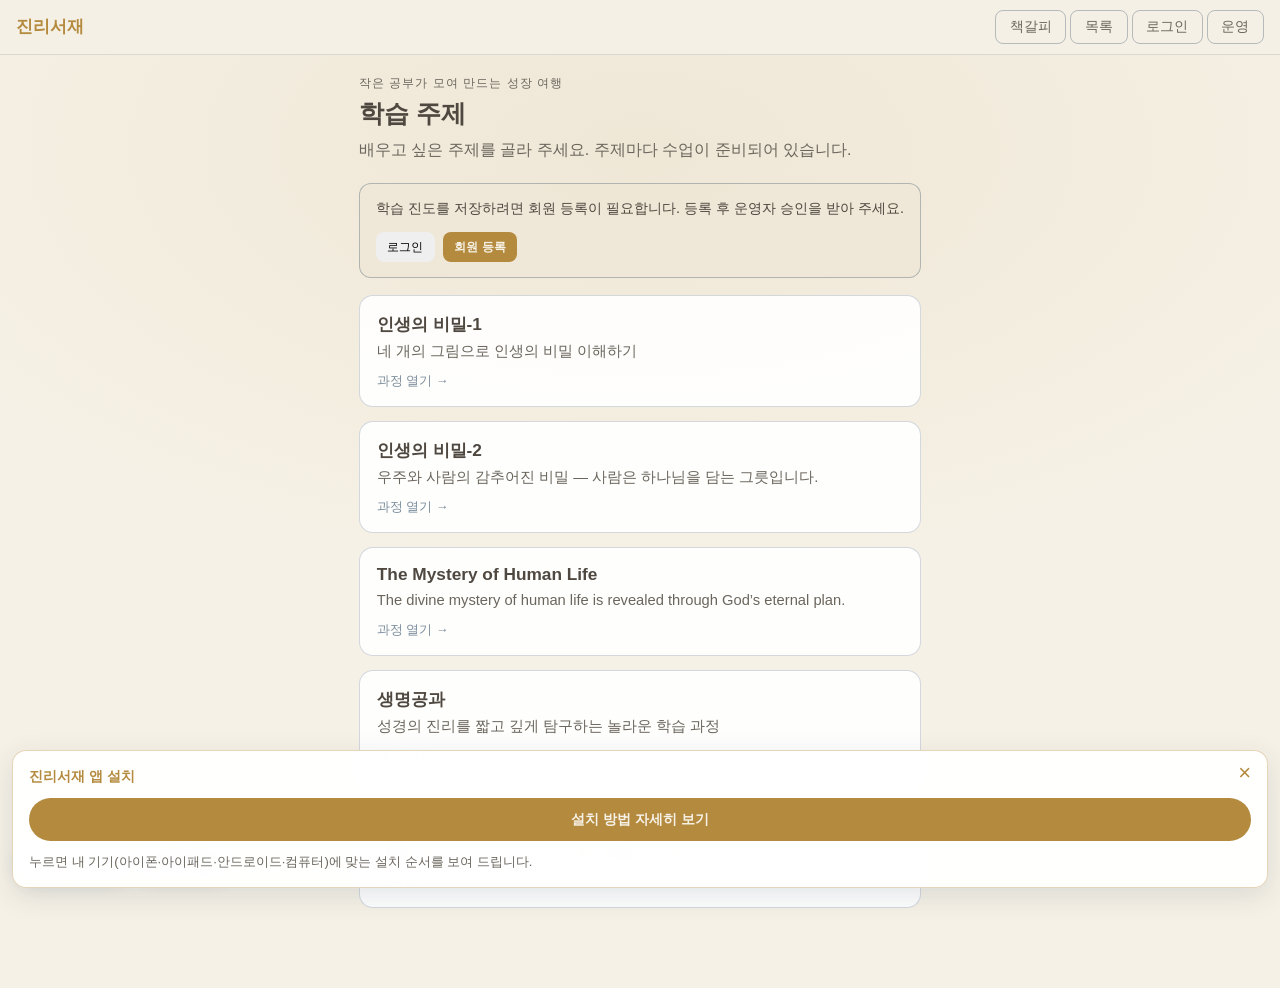
==== index.html @ d22d7f30 "Clarify desktop Chrome install guide Co-Authored-By: Claude Sonnet 5.5 <noreply@anthropic.com>" ====
<!DOCTYPE html>
<html lang="ko" data-theme="light">
<head>
  <meta charset="UTF-8">
  <meta name="viewport" content="width=device-width, initial-scale=1, viewport-fit=cover, user-scalable=no">
  <meta name="theme-color" content="#f6f1e6">
  <meta name="description" content="진리서재 — 작은 공부가 모여 만드는 성장 여행">
  <title>진리서재</title>
  <meta property="og:type" content="website">
  <meta property="og:site_name" content="진리서재">
  <meta property="og:title" content="진리서재">
  <meta property="og:description" content="작은 공부가 모여 만드는 성장 여행 — 성경의 진리를 탐구하고 나누는 서재">
  <meta property="og:url" content="https://thegospel.kr/truthlib/">
  <meta property="og:image" content="https://thegospel.kr/truthlib/og-image.png?v=4">
  <meta property="og:image:width" content="800">
  <meta property="og:image:height" content="800">
  <meta property="og:locale" content="ko_KR">
  <meta name="twitter:card" content="summary_large_image">
  <meta name="twitter:title" content="진리서재">
  <meta name="twitter:description" content="작은 공부가 모여 만드는 성장 여행 — 성경의 진리를 탐구하고 나누는 서재">
  <meta name="twitter:image" content="https://thegospel.kr/truthlib/og-image.png?v=4">
  <link rel="manifest" href="manifest.json">
  <meta name="apple-mobile-web-app-capable" content="yes">
  <meta name="apple-mobile-web-app-status-bar-style" content="default">
  <meta name="apple-mobile-web-app-title" content="진리서재">
  <meta name="application-name" content="진리서재">
  <meta name="mobile-web-app-capable" content="yes">
  <link rel="apple-touch-icon" sizes="192x192" href="icon-192.png">
  <link rel="icon" type="image/png" sizes="192x192" href="icon-192.png">
  <link rel="icon" href="icon.svg" type="image/svg+xml">
  <script>
    (function () {
      try {
        var t = localStorage.getItem("truthlib-theme");
        if (t !== "dark" && t !== "light") t = "light";
        document.documentElement.setAttribute("data-theme", t);
        var meta = document.querySelector('meta[name="theme-color"]');
        if (meta) meta.setAttribute("content", t === "dark" ? "#0a1628" : "#f6f1e6");
      } catch (e) {
        document.documentElement.setAttribute("data-theme", "light");
      }
    })();
  </script>
  <link rel="stylesheet" href="app.css?v=33">
  <script>
    (function () {
      var path = location.pathname || "";
      if (/\/truthlib$/i.test(path)) {
        location.replace(path + "/" + location.search + location.hash);
      }
    })();
  </script>
  <style>
    [hidden] { display: none !important; }
    .admin-overlay:not([hidden]) {
      display: flex !important;
      align-items: center;
      justify-content: center;
    }
    .admin-toolbar:not([hidden]) { display: flex !important; }
    .admin-editor:not([hidden]) { display: block !important; }
    .admin-editor-resizer:not([hidden]) { display: block !important; }
  </style>
</head>
<body>
  <header class="app-header">
    <h1 class="app-title">진리서재</h1>
    <div class="header-actions">
      <button type="button" id="btn-bookmarks" class="btn btn-ghost" title="책갈피">책갈피</button>
      <button type="button" id="btn-refresh" class="btn btn-ghost" title="최신 내용 받기">새로고침</button>
      <button type="button" id="btn-reset" class="btn btn-ghost" title="목록">목록</button>
      <button type="button" id="btn-account" class="btn btn-ghost" title="로그인·등록" hidden>로그인</button>
      <button type="button" id="btn-member-admin" class="btn btn-ghost" title="회원 관리" hidden>회원관리</button>
      <button type="button" id="btn-admin" class="btn btn-ghost" title="메인 운영자 모드">운영</button>
    </div>
  </header>

  <main class="app-main" id="app-main">
    <section id="catalog-panel" class="catalog-panel">
      <p class="catalog-eyebrow">작은 공부가 모여 만드는 성장 여행</p>
      <button type="button" id="btn-back-to-catalogs" class="focus-back catalog-back" hidden>← 주제 목록</button>
      <h2 id="catalog-title" class="catalog-title">학습 주제</h2>
      <p id="catalog-lead" class="catalog-lead">배우고 싶은 주제를 골라 주세요. 주제마다 수업이 준비되어 있습니다.</p>
      <section id="catalog-auth-cta" class="catalog-auth-cta" hidden>
        <p class="catalog-auth-cta__text">학습 진도를 저장하려면 회원 등록이 필요합니다. 등록 후 운영자 승인을 받아 주세요.</p>
        <div class="catalog-auth-cta__actions">
          <button type="button" id="btn-catalog-login" class="btn btn-sm">로그인</button>
          <button type="button" id="btn-catalog-register" class="btn btn-sm btn-primary">회원 등록</button>
        </div>
      </section>
      <section id="catalog-resume" class="catalog-resume" hidden>
        <button type="button" id="btn-catalog-resume" class="catalog-resume-btn"></button>
      </section>
      <section id="catalog-bookmarks" class="catalog-bookmarks" hidden>
        <h3 class="catalog-bookmarks-heading">이 주제 책갈피 <span id="catalog-bm-count"></span></h3>
        <div id="catalog-bm-list" class="catalog-bm-list"></div>
      </section>
      <section id="catalog-goals" class="catalog-goals" hidden>
        <label class="catalog-goals-label">내 추구 목표
          <textarea id="goals-input" class="admin-input catalog-goals-input" rows="2" placeholder="예: 생명의 성장을 위하여 차근차근 완주하기"></textarea>
        </label>
        <button type="button" id="btn-save-goals" class="btn btn-sm btn-primary">목표 저장</button>
      </section>
      <div id="catalog-admin-bar" class="catalog-admin-bar" hidden>
        <span class="admin-badge">메인 운영자</span>
        <label class="admin-check catalog-auth-toggle">
          <input type="checkbox" id="site-auth-required" checked>
          로그인·회원등록
        </label>
        <button type="button" id="btn-add-catalog" class="btn btn-sm btn-primary">+ 카탈로그 추가</button>
        <button type="button" id="btn-add-course" class="btn btn-sm btn-primary" hidden>+ 과정 추가</button>
        <button type="button" id="btn-admin-users" class="btn btn-sm">회원 관리</button>
        <button type="button" id="btn-catalog-deploy" class="btn btn-sm">배포</button>
        <button type="button" id="btn-exit-catalog-admin" class="btn btn-sm btn-ghost">나가기</button>
      </div>
      <div id="catalog-list" class="catalog-list">
        <p class="catalog-lead">불러오는 중…</p>
      </div>
    </section>
    <div class="focus-app" id="focus-app" hidden>
      <button type="button" id="btn-back" class="focus-back" hidden>← 1단계 목록</button>
      <p id="focus-depth" class="focus-depth" hidden></p>
      <div id="course-progress" class="course-progress" hidden>
        <span id="course-progress-label" class="course-progress-label">진도 0%</span>
        <span class="course-progress-track" aria-hidden="true"><span id="course-progress-bar" class="course-progress-bar"></span></span>
      </div>
      <h2 id="focus-title" class="focus-title"></h2>
      <article id="focus-card" class="focus-card">
        <p id="focus-desc" class="focus-desc"></p>
        <blockquote id="focus-scripture" class="focus-scripture"></blockquote>
        <button type="button" id="btn-mark-complete" class="btn btn-sm focus-complete-btn" hidden>✓ 이해했습니다</button>
      </article>
      <section id="outline-tree-panel" class="outline-tree-panel" hidden>
        <h3 id="outline-tree-heading" class="outline-tree-heading">구조 한눈에 보기</h3>
        <div id="outline-tree" class="outline-tree-root"></div>
      </section>
      <div id="expand-wrap" class="expand-wrap" hidden>
        <button type="button" id="btn-expand" class="btn-expand" title="다음 주제 펼치기" aria-label="다음 주제 펼치기">▼</button>
      </div>
      <section id="children-panel" class="children-panel" hidden>
        <h3 id="children-heading" class="children-heading">이어서 살펴보기</h3>
        <div id="children-list" class="children-list"></div>
      </section>
      <p id="focus-trail" class="focus-trail"></p>
    </div>
  </main>

  <div id="auth-overlay" class="admin-overlay" hidden>
    <div class="admin-modal">
      <h2 id="auth-modal-title">로그인</h2>
      <p id="auth-modal-hint" class="admin-hint">진리서재 학습 진도를 저장하려면 회원 등록하세요. 등록 후 운영자 승인이 필요합니다.</p>
      <label>휴대폰 <span class="admin-hint-inline">번호만 입력하세요.</span><input type="tel" id="auth-phone" class="admin-input" inputmode="numeric" autocomplete="tel" placeholder="010-0000-0000" maxlength="13"></label>
      <label>비밀번호<input type="password" id="auth-password" class="admin-input" autocomplete="current-password"></label>
      <label id="auth-name-row" hidden>이름<input type="text" id="auth-name" class="admin-input" autocomplete="name"></label>
      <div class="admin-row">
        <button type="button" id="auth-cancel" class="btn btn-ghost">취소</button>
        <button type="button" id="auth-submit" class="btn btn-primary">로그인</button>
      </div>
      <p class="admin-hint"><button type="button" id="auth-toggle-mode" class="btn btn-ghost btn-sm">계정이 없으신가요? 등록</button></p>
    </div>
  </div>

  <div id="catalog-form-overlay" class="admin-overlay" hidden>
    <div class="admin-modal">
      <h2 id="catalog-form-title">새 카탈로그</h2>
      <p id="catalog-form-hint" class="admin-hint">slug는 영문·숫자·하이픈만 (예: faith-basics)</p>
      <label>slug<input type="text" id="catalog-form-slug" class="admin-input" placeholder="faith-basics"></label>
      <label>제목<input type="text" id="catalog-form-title-input" class="admin-input" placeholder="신앙 기초"></label>
      <label>설명<textarea id="catalog-form-desc" class="admin-input" rows="3"></textarea></label>
      <fieldset class="admin-visibility">
        <legend>공개 범위</legend>
        <label class="admin-check"><input type="radio" name="catalog-visibility" value="public"> 공개용 <span class="admin-hint-inline">비회원도 전체 열람</span></label>
        <label class="admin-check"><input type="radio" name="catalog-visibility" value="members" checked> 회원용 <span class="admin-hint-inline">목록·소개 공개, 본과부터 회원</span></label>
        <label class="admin-check"><input type="radio" name="catalog-visibility" value="private"> 비공개 <span class="admin-hint-inline">운영자만</span></label>
      </fieldset>
      <div class="admin-row">
        <button type="button" id="catalog-form-cancel" class="btn btn-ghost">취소</button>
        <button type="button" id="catalog-form-submit" class="btn btn-primary">만들기</button>
      </div>
    </div>
  </div>

  <div id="course-add-overlay" class="admin-overlay" hidden>
    <div class="admin-modal">
      <h2 id="course-form-title">새 과정 추가</h2>
      <p id="course-form-hint" class="admin-hint">이 카탈로그에 들어갈 과정입니다. slug는 영문·숫자·하이픈만.</p>
      <label>slug<input type="text" id="course-add-slug" class="admin-input" placeholder="who-is-jesus"></label>
      <label>제목<input type="text" id="course-add-title" class="admin-input" placeholder="예수님은 누구신가?"></label>
      <label>부제<input type="text" id="course-add-subtitle" class="admin-input"></label>
      <label>설명<textarea id="course-add-desc" class="admin-input" rows="3"></textarea></label>
      <div class="admin-row">
        <button type="button" id="course-add-cancel" class="btn btn-ghost">취소</button>
        <button type="button" id="course-add-submit" class="btn btn-primary">만들기</button>
      </div>
    </div>
  </div>

  <div id="admin-users-overlay" class="admin-overlay" hidden>
    <div class="admin-modal admin-modal-wide">
      <h2>회원 관리</h2>
      <p class="admin-hint">승인·강퇴·진도 확인·안내 멘트를 관리합니다.</p>
      <div id="admin-users-list" class="admin-users-list"></div>
      <div class="admin-row">
        <button type="button" id="admin-users-close" class="btn btn-primary">닫기</button>
      </div>
    </div>
  </div>

  <div id="operator-notice-overlay" class="admin-overlay" hidden>
    <div class="admin-modal">
      <h2>운영자 안내</h2>
      <p id="operator-notice-body" class="operator-notice-body"></p>
      <div class="admin-row">
        <button type="button" id="operator-notice-ok" class="btn btn-primary">확인</button>
      </div>
    </div>
  </div>

  <div id="admin-overlay" class="admin-overlay" hidden>
    <div class="admin-modal">
      <h2>메인 운영자</h2>
      <p id="admin-hint" class="admin-hint">PIN을 입력하세요</p>
      <input type="password" id="admin-pin" class="admin-input" inputmode="numeric" autocomplete="off" placeholder="PIN">
      <div class="admin-row">
        <button type="button" id="admin-cancel" class="btn btn-ghost">취소</button>
        <button type="button" id="admin-login" class="btn btn-primary">입장</button>
      </div>
    </div>
  </div>

  <div id="admin-toolbar" class="admin-toolbar" hidden>
    <span class="admin-badge">메인 운영자</span>
    <button type="button" id="btn-add-child" class="btn btn-sm">자식 추가</button>
    <button type="button" id="btn-delete-node" class="btn btn-sm btn-danger">삭제</button>
    <button type="button" id="btn-export" class="btn btn-sm">보내기</button>
    <button type="button" id="btn-import" class="btn btn-sm">가져오기</button>
    <input type="file" id="import-file" accept=".json,application/json" hidden>
    <button type="button" id="btn-save" class="btn btn-sm btn-primary">저장</button>
    <button type="button" id="btn-deploy" class="btn btn-sm">배포</button>
    <button type="button" id="btn-exit-admin" class="btn btn-sm btn-ghost">나가기</button>
  </div>

  <div id="admin-editor" class="admin-editor" hidden>
    <div class="admin-editor-body">
    <h3>노드 편집 <span class="admin-editor-resize-hint">· 스크롤바 오른쪽 막대를 드래그 (더블클릭: 기본 폭)</span></h3>
    <label>제목<input type="text" id="edit-title" class="admin-input"></label>
    <div class="admin-desc-block">
      <div class="admin-desc-toolbar">
        <span class="admin-desc-label">설명</span>
        <div class="admin-desc-toolbar-actions">
          <button type="button" id="btn-insert-aside" class="btn btn-sm">부가설명</button>
          <button type="button" id="btn-insert-hymn" class="btn btn-sm">찬송 추가</button>
          <button type="button" id="btn-insert-link" class="btn btn-sm">링크 추가</button>
          <button type="button" id="btn-insert-image" class="btn btn-sm">그림 추가</button>
        </div>
      </div>
      <textarea id="edit-desc" class="admin-input admin-input-desc" rows="10"></textarea>
      <div id="aside-list" class="admin-aside-list" hidden></div>
    </div>
    <audio id="hymn-audio" preload="none" hidden></audio>
    <div id="reorder-row" class="admin-move" hidden>
      <p class="admin-section-title">목록 순서</p>
      <p class="admin-hint">▲/▼로 같은 단계 형제 순서 또는 이어지는 단계(한 줄 체인) 안에서 위·아래로 바꿉니다. 저장을 눌러 반영하세요.</p>
      <div class="admin-reorder-actions">
        <button type="button" id="btn-move-up" class="btn btn-sm">▲ 위로</button>
        <button type="button" id="btn-move-down" class="btn btn-sm">▼ 아래로</button>
      </div>
    </div>
    <div id="move-parent-row" class="admin-move" hidden>
      <p class="admin-section-title">주제 위치</p>
      <p class="admin-hint">옮길 주제로 들어간 뒤, 부모를 고르고 이동·저장하세요.</p>
      <p id="edit-location" class="admin-location"></p>
      <label>부모 주제
        <select id="edit-parent" class="admin-input"></select>
      </label>
      <label>이동 방식
        <select id="edit-move-mode" class="admin-input">
          <option value="insert">사이에 끼워 넣기 (기존 하위가 한 단계 밀림)</option>
          <option value="sibling">형제로 나란히 (같은 단계)</option>
        </select>
      </label>
      <button type="button" id="btn-move-parent" class="btn btn-sm btn-primary admin-move-btn">이 위치로 이동</button>
    </div>
    <div id="ai-draft-row" class="admin-ai">
      <p class="admin-section-title">로컬 AI 초안</p>
      <fieldset class="admin-ai-mode" id="ai-ask-mode">
        <legend class="visually-hidden">질문 방식</legend>
        <label class="admin-ai-mode-opt"><input type="radio" name="ai-ask-mode" value="rag" checked> RAG (corpus DB)</label>
        <label class="admin-ai-mode-opt"><input type="radio" name="ai-ask-mode" value="model"> 로컬 AI만</label>
      </fieldset>
      <p class="admin-hint" id="ai-mode-hint">과정별 corpus DB에서 자료를 찾아 Ollama가 답합니다.</p>
      <label>질문
        <textarea id="ai-question" class="admin-input" rows="3" placeholder="예: 이 주제를 쉽게 설명해 주세요."></textarea>
      </label>
      <button type="button" id="btn-ai-ask" class="btn btn-sm admin-ai-btn">질문하기</button>
      <p id="ai-answer-meta" class="admin-ai-meta" hidden></p>
      <div id="ai-answer-preview" class="admin-ai-preview" hidden></div>
      <label>원문(마크다운)
        <textarea id="ai-answer" class="admin-input admin-ai-answer" rows="12" readonly placeholder="질문하면 답변이 여기에 표시됩니다."></textarea>
      </label>
      <div class="admin-ai-actions">
        <button type="button" id="btn-ai-copy" class="btn btn-sm" disabled title="마크다운 원문 전체 복사">복사</button>
        <button type="button" id="btn-ai-insert" class="btn btn-sm btn-primary" disabled>설명에 넣기</button>
        <button type="button" id="btn-ai-append" class="btn btn-sm" disabled>설명에 추가</button>
      </div>
    </div>
    <label>인용·출처<textarea id="edit-scripture" class="admin-input" rows="2"></textarea></label>
    <p class="admin-hint">변경 내용은 저장 버튼으로 반영합니다.</p>
    </div>
  </div>

  <div id="admin-editor-resizer" class="admin-editor-resizer" hidden role="separator" aria-orientation="vertical" aria-label="노드 편집 패널 폭 조절" title="좌우 폭 조절 — 드래그 (더블클릭: 기본 폭)"></div>

  <div id="corner-chips" class="corner-chips">
    <div id="font-size-chip" class="sizechip" role="group" aria-label="글자 크기">
      <button type="button" id="fs-down" class="sm" aria-label="글자 작게">가–</button>
      <span class="sep" aria-hidden="true"></span>
      <button type="button" id="fs-up" class="lg" aria-label="글자 크게">가＋</button>
    </div>
    <div id="theme-chip" class="theme-chip" role="group" aria-label="화면 밝기">
      <button type="button" id="btn-theme" title="화면 밝기 바꾸기">어두운 화면</button>
    </div>
  </div>

  <div id="aside-form-overlay" class="admin-overlay aside-form-overlay" hidden>
    <div class="admin-modal aside-form-modal" id="aside-form-modal">
      <h2 id="aside-form-title" class="aside-form-drag-handle" title="드래그하여 이동">부가설명 추가</h2>
      <p class="admin-hint">설명 커서 위치에 링크가 들어갑니다. 학습자가 누르면 오버레이로 본문을 읽습니다.</p>
      <label>링크 문구<input type="text" id="aside-form-label" class="admin-input" placeholder="관유 자세히 알기" value="자세히 알기"></label>
      <label>본문 (마크다운)<textarea id="aside-form-body" class="admin-input" rows="10" placeholder="## 관유란?&#10;&#10;부가 설명을 입력하세요."></textarea></label>
      <div class="admin-row">
        <button type="button" id="aside-form-cancel" class="btn btn-ghost">취소</button>
        <button type="button" id="aside-form-submit" class="btn btn-primary">넣기</button>
      </div>
    </div>
  </div>

  <div id="link-form-overlay" class="admin-overlay aside-form-overlay" hidden>
    <div class="admin-modal aside-form-modal" id="link-form-modal" role="dialog" aria-modal="true" aria-labelledby="link-form-title">
      <h2 id="link-form-title">링크 추가</h2>
      <p class="admin-hint">브라우저에서 주소를 복사한 뒤 여기로 돌아와 붙여넣으세요. 이 창은 닫히지 않습니다.</p>
      <label>웹페이지 주소
        <input type="url" id="link-form-url" class="admin-input" placeholder="https://example.com/" inputmode="url" autocomplete="url">
      </label>
      <label>링크에 보일 문구
        <input type="text" id="link-form-label" class="admin-input" placeholder="홈페이지 열기" value="홈페이지 열기">
      </label>
      <div class="admin-row">
        <button type="button" id="link-form-cancel" class="btn btn-ghost">취소</button>
        <button type="button" id="link-form-submit" class="btn btn-primary">넣기</button>
      </div>
    </div>
  </div>

  <div id="image-form-overlay" class="admin-overlay aside-form-overlay" hidden>
    <div class="admin-modal aside-form-modal" id="image-form-modal" role="dialog" aria-modal="true" aria-labelledby="image-form-title">
      <h2 id="image-form-title">그림 추가</h2>
      <p class="admin-hint">jpg · png · gif · webp · svg (최대 4MB). 집 PC 서버(serve.bat)에서만 업로드됩니다.</p>
      <label>파일
        <input type="file" id="image-form-file" class="admin-input" accept="image/png,image/jpeg,image/jpg,image/gif,image/webp,image/svg+xml,.png,.jpg,.jpeg,.gif,.webp,.svg">
      </label>
      <label>대체 문구 (선택)
        <input type="text" id="image-form-alt" class="admin-input" placeholder="그림 설명">
      </label>
      <div class="admin-row">
        <button type="button" id="image-form-cancel" class="btn btn-ghost">취소</button>
        <button type="button" id="image-form-submit" class="btn btn-primary">넣기</button>
      </div>
    </div>
  </div>

  <div id="link-open-overlay" class="admin-overlay aside-form-overlay" hidden>
    <div class="admin-modal aside-form-modal" id="link-open-modal" role="dialog" aria-modal="true" aria-labelledby="link-open-title">
      <h2 id="link-open-title">외부 링크</h2>
      <p class="admin-hint">폰 앱에서는 시스템 브라우저로 바로 열 수 없습니다. 공유하거나 주소를 복사해 브라우저에서 열어 주세요. 이 앱은 그대로 유지됩니다.</p>
      <p id="link-open-url" class="admin-location" style="word-break:break-all"></p>
      <div class="admin-row" style="flex-wrap:wrap">
        <button type="button" id="link-open-cancel" class="btn btn-ghost">닫기</button>
        <button type="button" id="link-open-copy" class="btn btn-sm">주소 복사</button>
        <button type="button" id="link-open-share" class="btn btn-primary">공유하기</button>
      </div>
    </div>
  </div>

  <div id="aside-overlay" class="aside-overlay" hidden>
    <div class="aside-overlay__backdrop" data-aside-close aria-hidden="true"></div>
    <div class="aside-overlay__panel" role="dialog" aria-modal="true" aria-labelledby="aside-overlay-title">
      <button type="button" id="aside-overlay-back" class="btn btn-sm aside-overlay__back">← 과목으로</button>
      <h2 id="aside-overlay-title" class="aside-overlay__title"></h2>
      <div id="aside-overlay-body" class="aside-overlay__body focus-desc is-rich"></div>
    </div>
  </div>

  <div id="scr-scrim" class="scr-scrim" hidden aria-hidden="true"></div>
  <div id="scr-popup" class="scr-popup" role="dialog" aria-modal="true" aria-labelledby="scr-title" hidden>
    <div class="scr-popup__head">
      <h3 id="scr-title" class="scr-popup__title"></h3>
      <button type="button" id="scr-close" class="scr-popup__close" aria-label="닫기">×</button>
    </div>
    <div id="scr-body" class="scr-popup__body"></div>
  </div>

  <div id="app-update-modal" class="app-update-modal" hidden>
    <div class="app-update-modal__backdrop" data-close aria-hidden="true"></div>
    <div class="app-update-modal__panel" role="dialog" aria-modal="true" aria-label="업데이트 내역">
      <button type="button" class="app-update-modal__close" data-close aria-label="닫기">×</button>
      <h2 class="app-update-modal__title">업데이트 내역</h2>
      <ul id="app-changelog" class="app-changelog"></ul>
    </div>
  </div>

  <button type="button" id="fab-bm" class="fab-bm" hidden aria-label="책갈피 담기/해제" title="책갈피">
    <svg class="fab-bm__ico" viewBox="0 0 24 24" aria-hidden="true"><path fill="currentColor" d="M6 2h12a1 1 0 0 1 1 1v19l-7-4.2L5 22V3a1 1 0 0 1 1-1z"/></svg>
  </button>

  <div id="bm-overlay" class="bm-overlay" hidden>
    <div class="bm-overlay__scrim" data-bm-close aria-hidden="true"></div>
    <aside class="bm-drawer" role="dialog" aria-modal="true" aria-labelledby="bm-drawer-title">
      <div class="bm-drawer__head">
        <h2 id="bm-drawer-title" class="bm-drawer__title">책갈피</h2>
        <button type="button" id="bm-drawer-close" class="bm-drawer__close" aria-label="닫기">×</button>
      </div>
      <p id="bm-drawer-hint" class="bm-drawer__hint">이 기기에만 저장됩니다. 학습 주제별로 모아 둡니다.</p>
      <div id="bm-list" class="bm-list"></div>
    </aside>
  </div>

  <div id="toast" class="toast" hidden></div>

  <script src="markdown.js?v=12"></script>
  <script src="scr-link.js?v=2"></script>
  <script src="version.js?v=7"></script>
  <script src="app.js?v=128"></script>
</body>
</html>
---- app.css ----
/* Light = default (thegospel.kr-inspired). Dark via html[data-theme="dark"]. */
:root,
html[data-theme="light"] {
  --bg: #f6f1e6;
  --bg-mid: #efe7d6;
  --bg-panel: #ffffff;
  --text: #4f4840;
  --text-muted: #6b665d;
  --accent: #b48a3e;
  --accent-dim: rgba(180, 138, 62, 0.35);
  --accent-soft: #13314f;
  --glass: rgba(255, 255, 255, 0.84);
  --danger: #c45c5c;
  --header-bg: rgba(246, 241, 230, 0.94);
  --surface: rgba(255, 255, 255, 0.9);
  --surface-muted: rgba(239, 231, 214, 0.9);
  --chip-bg: rgba(255, 255, 255, 0.96);
  --overlay-scrim: rgba(12, 26, 43, 0.45);
  --modal-top: #fffdf8;
  --modal-bottom: #f6f1e6;
  --border: rgba(19, 49, 79, 0.12);
  --border-mid: rgba(19, 49, 79, 0.18);
  --border-strong: rgba(19, 49, 79, 0.28);
  --fill: rgba(19, 49, 79, 0.06);
  --fill-hover: rgba(19, 49, 79, 0.1);
  --shadow: rgba(19, 49, 79, 0.12);
  --accent-glow: rgba(180, 138, 62, 0.18);
  --accent-fill: rgba(180, 138, 62, 0.12);
  --accent-fill-strong: rgba(180, 138, 62, 0.22);
  --accent-line: rgba(180, 138, 62, 0.5);
  --on-accent: #f6f1e6;
  --progress-a: #13314f;
  --progress-b: #b48a3e;
  --muted-soft: rgba(19, 49, 79, 0.55);
  --radius: 12px;
  --font: "Pretendard", "Apple SD Gothic Neo", "Malgun Gothic", sans-serif;
  --fs: 1;
  --admin-editor-width: 520px;
  --admin-main-min: 120px;
  --admin-resizer-width: 24px;
  --admin-editor-max: max(280px, calc(100vw - var(--admin-main-min) - var(--admin-resizer-width)));
  --admin-editor-effective: min(var(--admin-editor-width), var(--admin-editor-max));
  color-scheme: light;
}

html[data-theme="dark"] {
  --bg: #0a1628;
  --bg-mid: #152a45;
  --bg-panel: #0f1f38;
  --text: #e8edf4;
  --text-muted: #8fa3bf;
  --accent: #e8c547;
  --accent-dim: rgba(232, 197, 71, 0.35);
  --accent-soft: #7eb8da;
  --glass: rgba(21, 42, 69, 0.55);
  --danger: #c45c5c;
  --header-bg: rgba(10, 22, 40, 0.92);
  --surface: rgba(10, 22, 40, 0.55);
  --surface-muted: rgba(10, 22, 40, 0.45);
  --chip-bg: rgba(15, 31, 56, 0.96);
  --overlay-scrim: rgba(4, 10, 20, 0.72);
  --modal-top: #12233a;
  --modal-bottom: #0a1628;
  --border: rgba(126, 184, 218, 0.15);
  --border-mid: rgba(126, 184, 218, 0.22);
  --border-strong: rgba(126, 184, 218, 0.28);
  --fill: rgba(126, 184, 218, 0.1);
  --fill-hover: rgba(126, 184, 218, 0.18);
  --shadow: rgba(0, 0, 0, 0.35);
  --accent-glow: rgba(232, 197, 71, 0.2);
  --accent-fill: rgba(232, 197, 71, 0.12);
  --accent-fill-strong: rgba(232, 197, 71, 0.22);
  --accent-line: rgba(232, 197, 71, 0.5);
  --on-accent: #0a1628;
  --progress-a: #5eb8e8;
  --progress-b: #8ed4ff;
  --muted-soft: rgba(174, 208, 232, 0.85);
  color-scheme: dark;
}

*, *::before, *::after { box-sizing: border-box; }

html, body {
  margin: 0;
  min-height: 100%;
  font-family: var(--font);
  font-size: calc(16px * var(--fs));
  color: var(--text);
  background: radial-gradient(ellipse 120% 80% at 50% 15%, var(--bg-mid) 0%, var(--bg) 55%);
  overflow-x: hidden;
}

body.is-resizing-admin {
  cursor: col-resize;
  user-select: none;
}

body.is-resizing-admin::after {
  content: "";
  position: fixed;
  top: 48px;
  bottom: 48px;
  left: var(--admin-editor-effective);
  width: 2px;
  background: var(--accent);
  z-index: 60;
  pointer-events: none;
}

.app-header {
  display: flex;
  align-items: center;
  justify-content: space-between;
  padding: 0.6rem 1rem;
  background: var(--header-bg);
  border-bottom: 1px solid var(--border);
  position: relative;
  z-index: 10;
  flex-shrink: 0;
}

.app-title {
  margin: 0;
  font-size: 1.05rem;
  font-weight: 600;
  color: var(--accent);
}

.header-actions { display: flex; gap: 0.25rem; flex-wrap: wrap; justify-content: flex-end; }

@media (max-width: 480px) {
  .app-header { padding: 0.5rem 0.55rem; }
  .app-title { font-size: 0.92rem; }
  .header-actions .btn { padding: 0.35rem 0.5rem; font-size: 0.74rem; }
}

.app-main {
  min-height: calc(100vh - 48px);
  display: flex;
  justify-content: center;
}

.app-main.is-admin .focus-app {
  margin-left: var(--admin-editor-effective);
  width: calc(100% - var(--admin-editor-effective));
  max-width: none;
}

.focus-app {
  width: 100%;
  max-width: none;
  padding: 0.5rem 1rem 5.5rem;
}

@media (min-width: 768px) {
  .focus-app { padding-left: 2rem; padding-right: 2rem; }
}

.focus-back {
  margin: 0.25rem 0 0.75rem;
  background: transparent;
  border: 1px solid var(--accent-dim);
  color: var(--text-muted);
  border-radius: 10px;
  padding: 0.45rem 0.85rem;
  cursor: pointer;
  font-family: inherit;
  font-size: 0.85rem;
}

.focus-back:hover {
  border-color: var(--accent);
  color: var(--accent);
}

.focus-depth {
  margin: 0 0 0.65rem;
  text-align: center;
  font-size: 0.78rem;
  font-weight: 600;
  letter-spacing: 0.12em;
  text-transform: uppercase;
  color: var(--accent-soft);
}

.focus-depth.is-home {
  color: var(--accent);
  letter-spacing: 0.06em;
  text-transform: none;
  font-size: 0.82rem;
}

.focus-title {
  margin: 0 0 1rem;
  font-size: clamp(1.35rem, 5vw, 1.75rem);
  font-weight: 600;
  text-align: center;
  color: var(--accent);
  line-height: 1.4;
  text-shadow: 0 0 40px var(--accent-glow);
}

.reveal-unit {
  display: inline-block;
  opacity: 0;
  transform: translateY(0.4em);
  filter: blur(4px);
  animation: text-reveal 0.65s cubic-bezier(0.22, 1, 0.36, 1) forwards;
}

.focus-desc .reveal-chunk {
  animation-duration: 0.48s;
}

.focus-desc .reveal-block,
.focus-desc .desc-rich-reveal {
  animation-duration: 0.5s;
}

.reveal-chunk {
  display: inline;
  opacity: 0;
  filter: blur(3px);
  animation: text-reveal-soft 0.85s cubic-bezier(0.22, 1, 0.36, 1) forwards;
}

.reveal-block {
  display: block;
  opacity: 0;
  transform: translateY(0.5em);
  filter: blur(3px);
  animation: text-reveal 0.9s cubic-bezier(0.22, 1, 0.36, 1) forwards;
}

@keyframes text-reveal {
  to {
    opacity: 1;
    transform: translateY(0);
    filter: blur(0);
  }
}

@keyframes text-reveal-soft {
  to {
    opacity: 1;
    filter: blur(0);
  }
}

.focus-card.is-revealing {
  animation: card-reveal 0.7s cubic-bezier(0.22, 1, 0.36, 1) forwards;
}

@keyframes card-reveal {
  from {
    opacity: 0;
    transform: translateY(12px);
  }
  to {
    opacity: 1;
    transform: translateY(0);
  }
}

.expand-wrap.is-revealing {
  animation: text-reveal 0.6s cubic-bezier(0.22, 1, 0.36, 1) forwards;
  opacity: 0;
}

@media (prefers-reduced-motion: reduce) {
  .reveal-unit,
  .reveal-chunk,
  .reveal-block,
  .focus-card.is-revealing,
  .expand-wrap.is-revealing,
  .child-chip {
    animation: none !important;
    opacity: 1 !important;
    transform: none !important;
    filter: none !important;
  }
}

.focus-card {
  background: var(--glass);
  backdrop-filter: blur(12px);
  border: 1px solid var(--accent-dim);
  border-radius: 18px;
  padding: 1.15rem 1.1rem;
  margin-bottom: 1rem;
  box-shadow: 0 8px 32px var(--shadow);
}

.outline-tree-panel {
  margin: 0 0 1rem;
  padding: 0.85rem 0.9rem 0.95rem;
  border-radius: 14px;
  border: 1px solid var(--border-mid);
  background: var(--surface);
  max-height: min(42vh, 360px);
  overflow-y: auto;
}

.outline-tree-root-item {
  margin-bottom: 0.15rem;
}

.outline-tree-heading {
  margin: 0 0 0.65rem;
  font-size: 0.82rem;
  font-weight: 600;
  color: var(--accent-soft);
  letter-spacing: 0.06em;
  text-align: center;
}

.outline-tree-root .outline-tree {
  list-style: none;
  margin: 0;
  padding: 0;
}

.outline-tree-node {
  margin: 0;
  padding: 0;
}

.outline-tree-node > .outline-tree {
  margin-left: 0.85rem;
  padding-left: 0.65rem;
  border-left: 1px solid var(--border-mid);
}

.outline-tree-link {
  display: flex;
  align-items: flex-start;
  gap: 0.45rem;
  width: 100%;
  margin: 0.2rem 0;
  padding: 0.4rem 0.5rem;
  border: 1px solid transparent;
  border-radius: 8px;
  background: transparent;
  color: var(--text);
  font-family: inherit;
  font-size: 0.84rem;
  line-height: 1.45;
  text-align: left;
  cursor: pointer;
  transition: background 0.15s, border-color 0.15s;
}

.outline-tree-link:hover {
  background: var(--fill);
  border-color: var(--border-strong);
}

.outline-tree-link.is-current {
  background: var(--accent-glow);
  border-color: var(--accent-line);
  box-shadow: 0 0 0 1px var(--accent-fill);
}

.outline-tree-link.is-on-path {
  border-color: var(--border-strong);
}

.outline-tree-link.is-off-path {
  opacity: 0.7;
}

.outline-tree-link.is-off-path:hover {
  opacity: 1;
}

.outline-tree-tier {
  flex-shrink: 0;
  font-size: 0.62rem;
  font-weight: 700;
  color: var(--accent);
  background: var(--accent-fill);
  border: 1px solid var(--accent-fill-strong);
  border-radius: 999px;
  padding: 0.12rem 0.38rem;
  margin-top: 0.1rem;
}

.outline-tree-title {
  flex: 1;
  word-break: keep-all;
}

.focus-desc.is-rich {
  white-space: normal;
}

.focus-desc.is-rich .desc-subhead {
  margin: 1rem 0 0.65rem;
  padding: 0.55rem 0.75rem;
  border-radius: 10px;
  font-size: 0.95rem;
  font-weight: 600;
  color: var(--accent);
  background: var(--accent-fill);
  border: 1px solid var(--accent-fill-strong);
  line-height: 1.5;
}

.focus-desc.is-rich .desc-subhead:first-child {
  margin-top: 0;
}

.focus-desc.is-rich .desc-subhead-3 {
  font-size: 0.88rem;
  background: var(--fill);
  border-color: var(--border-mid);
  color: var(--accent-soft);
}

.focus-desc.is-rich .desc-p {
  margin: 0 0 0.85rem;
}

.focus-desc.is-rich .desc-p:last-child {
  margin-bottom: 0;
}

.focus-desc.is-rich .desc-list {
  margin: 0 0 0.9rem 1.1rem;
  padding: 0;
  line-height: 1.75;
}

.focus-desc.is-rich .desc-list li {
  margin-bottom: 0.35rem;
}

.focus-desc.is-rich .desc-hr {
  border: none;
  border-top: 1px solid var(--accent-dim);
  margin: 1.15rem 0 1rem;
}

.focus-desc.is-rich .desc-blank {
  display: block;
  width: 100%;
  flex-shrink: 0;
  pointer-events: none;
}

.focus-desc.is-rich .desc-table-wrap {
  overflow-x: auto;
  margin: 0.75rem 0 1rem;
  border-radius: 10px;
  border: 1px solid var(--border-mid);
  background: var(--surface-muted);
}

.focus-desc.is-rich .desc-table {
  width: 100%;
  border-collapse: collapse;
  font-size: 0.88rem;
  line-height: 1.55;
}

.focus-desc.is-rich .desc-table th,
.focus-desc.is-rich .desc-table td {
  padding: 0.55rem 0.7rem;
  border-bottom: 1px solid var(--border);
  text-align: left;
  vertical-align: top;
}

.focus-desc.is-rich .desc-table th {
  background: var(--accent-fill);
  color: var(--accent);
  font-weight: 600;
}

.focus-desc.is-rich .desc-table tr:last-child td {
  border-bottom: none;
}

.focus-desc.is-rich strong {
  color: var(--accent);
  font-weight: 600;
}

.focus-desc.is-rich .desc-hymn {
  margin: 0.85rem 0 1rem;
}

.focus-desc.is-rich .desc-hymn-title {
  color: var(--accent);
  font-weight: 600;
  font-size: 0.95rem;
  line-height: 1.45;
  margin-bottom: 0.45rem;
}

.focus-desc.is-rich .desc-hymn-player {
  display: flex;
  align-items: center;
  gap: 0.55rem;
  padding: 0.35rem 0.15rem 0.15rem;
}

.focus-desc.is-rich .desc-hymn-play {
  flex: 0 0 auto;
  width: 2.1rem;
  height: 2.1rem;
  border-radius: 999px;
  border: 1.5px solid var(--accent);
  background: var(--surface);
  color: var(--accent);
  font-size: 0.72rem;
  line-height: 1;
  padding: 0;
  cursor: pointer;
  display: inline-flex;
  align-items: center;
  justify-content: center;
}

.focus-desc.is-rich .desc-hymn.is-playing .desc-hymn-play {
  background: var(--accent-glow);
}

.focus-desc.is-rich .desc-hymn-seek {
  flex: 1 1 auto;
  min-width: 0;
  height: 0.35rem;
  accent-color: var(--accent);
  cursor: pointer;
}

.focus-desc.is-rich .desc-hymn-time {
  flex: 0 0 auto;
  font-size: 0.72rem;
  color: var(--text-muted);
  font-variant-numeric: tabular-nums;
  white-space: nowrap;
}

.admin-desc-block {
  display: block;
  margin-bottom: 0.75rem;
}

.admin-desc-toolbar {
  display: flex;
  align-items: center;
  justify-content: space-between;
  gap: 0.5rem;
  margin-bottom: 0.35rem;
}

.admin-desc-toolbar-actions {
  display: flex;
  flex-wrap: wrap;
  gap: 0.35rem;
}

.admin-aside-list {
  margin-top: 0.55rem;
  padding-top: 0.45rem;
  border-top: 1px solid var(--border);
}

.admin-aside-item {
  display: flex;
  align-items: center;
  justify-content: space-between;
  gap: 0.5rem;
  margin-bottom: 0.35rem;
}

.admin-aside-item-label {
  font-size: 0.82rem;
  color: var(--text);
  word-break: keep-all;
}

.admin-aside-item.is-unlinked .admin-aside-item-label {
  color: var(--text-muted);
}

.admin-aside-unlinked {
  font-size: 0.72rem;
  color: rgba(255, 196, 120, 0.9);
}

.admin-aside-item-actions {
  display: flex;
  flex-wrap: wrap;
  gap: 0.3rem;
  flex-shrink: 0;
}

.focus-desc.is-rich .desc-figure {
  margin: 0.35em 0 1em;
  text-align: center;
}

.focus-desc.is-rich .desc-img {
  display: block;
  width: 100%;
  max-width: 420px;
  height: auto;
  margin: 0 auto;
  border-radius: 8px;
}

.aside-overlay__body .desc-figure {
  margin: 0.35em 0 1em;
  text-align: center;
}

.aside-overlay__body .desc-img {
  display: block;
  width: 100%;
  max-width: 420px;
  height: auto;
  margin: 0 auto;
  border-radius: 8px;
}

.focus-desc.is-rich .desc-aside-link,
.aside-overlay__body .desc-aside-link,
.focus-desc.is-rich .desc-ext-link,
.aside-overlay__body .desc-ext-link {
  display: inline;
  margin: 0 0.15rem;
  padding: 0;
  border: none;
  background: none;
  color: var(--accent);
  font: inherit;
  font-weight: 600;
  text-decoration: underline;
  text-underline-offset: 0.18em;
  cursor: pointer;
}

.focus-desc.is-rich .desc-aside-link:hover,
.aside-overlay__body .desc-aside-link:hover,
.focus-desc.is-rich .desc-ext-link:hover,
.aside-overlay__body .desc-ext-link:hover {
  color: var(--accent);
}

.focus-desc.is-rich .desc-ext-link::after,
.aside-overlay__body .desc-ext-link::after {
  content: " ↗";
  font-size: 0.85em;
  font-weight: 500;
  opacity: 0.85;
}

.aside-overlay {
  position: fixed;
  inset: 0;
  z-index: 80;
  display: flex;
  align-items: stretch;
  justify-content: center;
}

.aside-overlay[hidden] {
  display: none !important;
}

.aside-overlay__backdrop {
  position: absolute;
  inset: 0;
  background: var(--overlay-scrim);
}

.aside-overlay__panel {
  position: relative;
  z-index: 1;
  width: min(40rem, 100%);
  max-height: 100%;
  overflow: auto;
  margin: 0 auto;
  padding: 1.1rem 1.15rem 2rem;
  background: linear-gradient(180deg, var(--modal-top) 0%, var(--modal-bottom) 100%);
  color: var(--text);
  box-shadow: 0 0 40px var(--shadow);
}

.aside-overlay__back {
  margin-bottom: 0.85rem;
}

.aside-overlay__title {
  margin: 0 0 0.85rem;
  font-size: 1.15rem;
  font-weight: 700;
  color: var(--accent);
  line-height: 1.4;
  word-break: keep-all;
}

.aside-overlay__body {
  font-size: 0.95rem;
  line-height: 1.7;
}

body.aside-open {
  position: fixed;
  width: 100%;
  overflow: hidden;
}

.admin-desc-label {
  font-size: 0.8rem;
  color: var(--text-muted);
}

.admin-desc-block .admin-input-desc {
  width: 100%;
}

.desc-rich-reveal {
  width: 100%;
}

/* 표는 blur 래퍼 없이 직접 붙이므로 동일 등장만 */
.focus-desc.is-rich .desc-table-wrap.desc-rich-reveal {
  opacity: 0;
  animation: text-reveal-soft 0.5s cubic-bezier(0.22, 1, 0.36, 1) forwards;
}

.admin-ai-preview {
  margin-bottom: 0.55rem;
  padding: 0.65rem 0.75rem;
  border-radius: 10px;
  border: 1px solid var(--border-mid);
  background: var(--surface-muted);
  font-size: 0.82rem;
  line-height: 1.6;
  max-height: 14rem;
  overflow: auto;
}

.admin-ai-preview.is-rich {
  font-size: inherit;
}

.admin-ai-preview.is-rich .desc-subhead {
  margin: 0.65rem 0 0.45rem;
  padding: 0.45rem 0.6rem;
  border-radius: 8px;
  font-size: 0.82rem;
  font-weight: 600;
  color: var(--accent);
  background: var(--accent-fill);
  border: 1px solid var(--accent-fill-strong);
}

.admin-ai-preview.is-rich .desc-table-wrap {
  overflow-x: auto;
  margin: 0.5rem 0;
}

.admin-ai-preview.is-rich .desc-table {
  width: 100%;
  border-collapse: collapse;
  font-size: 0.75rem;
}

.admin-ai-preview.is-rich .desc-table th,
.admin-ai-preview.is-rich .desc-table td {
  padding: 0.35rem 0.45rem;
  border: 1px solid var(--border-mid);
}

.admin-ai-preview.is-rich .desc-table th {
  background: var(--accent-fill);
}

.focus-desc {
  margin: 0;
  font-size: 1rem;
  line-height: 1.85;
  color: var(--text);
  white-space: pre-wrap;
}

.focus-desc:empty::before {
  content: "설명이 아직 없습니다.";
  color: var(--text-muted);
  font-style: italic;
  opacity: 0.85;
}

.focus-desc.is-empty-static:empty::before {
  animation: none;
}

.focus-scripture {
  margin: 1rem 0 0;
  padding: 0.75rem 0 0;
  border-top: 1px dashed var(--accent-dim);
  border-left: none;
  background: none;
  color: var(--accent-soft);
  font-size: 0.9rem;
  font-style: italic;
  line-height: 1.65;
}

.focus-scripture:empty { display: none; }

.expand-wrap {
  display: flex;
  justify-content: center;
  margin: 0.25rem 0 1.25rem;
}

.btn-expand {
  width: 52px;
  height: 52px;
  border-radius: 50%;
  border: 2px solid var(--accent);
  background: radial-gradient(circle at 30% 30%, var(--accent-dim), transparent);
  color: var(--accent);
  font-size: 1.25rem;
  line-height: 1;
  cursor: pointer;
  transition: transform 0.2s, background 0.2s;
  animation: pulse-expand 2.5s ease-in-out infinite;
}

.btn-expand:hover { background: var(--accent-glow); }

.btn-expand.is-open {
  animation: none;
  transform: rotate(180deg);
}

@keyframes pulse-expand {
  0%, 100% { box-shadow: 0 0 0 0 var(--accent-dim); }
  50% { box-shadow: 0 0 0 12px transparent; }
}

.children-panel { margin-bottom: 1rem; }

.children-panel.is-home {
  margin-top: 0.25rem;
}

.children-panel.is-home .children-list {
  justify-content: stretch;
}

.children-panel.is-home .child-chip {
  width: 100%;
  border-radius: 14px;
  text-align: left;
  display: flex;
  align-items: center;
  gap: 0.65rem;
  padding: 0.75rem 1rem;
}

.chip-tier {
  flex-shrink: 0;
  font-size: 0.68rem;
  font-weight: 700;
  letter-spacing: 0.04em;
  color: var(--accent);
  background: var(--accent-fill);
  border: 1px solid var(--accent-dim);
  border-radius: 999px;
  padding: 0.2rem 0.5rem;
}

.chip-title {
  flex: 1;
  line-height: 1.4;
}

.child-chip.has-admin-meta {
  align-items: flex-start;
}

.chip-body {
  flex: 1;
  display: flex;
  flex-direction: column;
  gap: 0.2rem;
  min-width: 0;
}

.chip-admin-meta {
  font-size: 0.72rem;
  color: var(--accent-soft);
  line-height: 1.35;
}

.children-panel.is-admin-home .chip-admin-meta {
  color: #9fd4b0;
}

.child-chip:not(.is-l1) .chip-tier {
  font-size: 0.62rem;
  padding: 0.15rem 0.4rem;
}

.children-heading {
  margin: 0 0 0.75rem;
  font-size: 0.85rem;
  color: var(--text-muted);
  text-align: center;
  letter-spacing: 0.08em;
}

.children-list {
  display: flex;
  flex-wrap: wrap;
  gap: 0.5rem;
  justify-content: center;
}

.child-chip {
  padding: 0.65rem 1rem;
  border-radius: 999px;
  border: 1px solid var(--accent-dim);
  background: var(--surface);
  color: var(--text);
  font-family: inherit;
  font-size: 0.9rem;
  line-height: 1.35;
  cursor: pointer;
  transition: border-color 0.2s, transform 0.2s, box-shadow 0.2s;
  animation: fade-in-chip 0.55s cubic-bezier(0.22, 1, 0.36, 1) forwards;
  text-align: left;
  max-width: 100%;
  opacity: 1;
  pointer-events: auto;
}

.child-chip:hover {
  border-color: var(--accent);
  box-shadow: 0 0 16px var(--accent-glow);
  transform: translateY(-1px);
}

@keyframes fade-in-chip {
  from { opacity: 0.4; transform: translateY(10px); }
  to { opacity: 1; transform: translateY(0); }
}

.focus-trail {
  margin: 1rem 0 0;
  font-size: 0.78rem;
  color: var(--text-muted);
  text-align: center;
  line-height: 1.7;
}

.focus-trail span {
  color: var(--accent);
  cursor: pointer;
}

.focus-trail span:hover { text-decoration: underline; }

.btn {
  font-family: inherit;
  font-size: 0.85rem;
  padding: 0.45rem 0.85rem;
  border-radius: 8px;
  border: 1px solid transparent;
  cursor: pointer;
  transition: background 0.15s, border-color 0.15s;
}

.btn-ghost {
  background: transparent;
  color: var(--text-muted);
  border-color: var(--border-strong);
}

.btn-ghost:hover { color: var(--text); border-color: var(--accent-soft); }

.btn-primary {
  background: var(--accent);
  color: var(--on-accent);
  font-weight: 600;
}

.btn-primary:hover { filter: brightness(1.08); }

.btn-sm { font-size: 0.78rem; padding: 0.35rem 0.65rem; }

.btn-danger {
  background: transparent;
  color: var(--danger);
  border-color: rgba(196, 92, 92, 0.4);
}

.admin-overlay:not([hidden]) { display: flex; }

.admin-overlay {
  position: fixed;
  inset: 0;
  background: var(--overlay-scrim);
  align-items: center;
  justify-content: center;
  z-index: 100;
}

.admin-overlay[hidden],
.admin-toolbar[hidden],
.admin-editor[hidden],
.admin-editor-resizer[hidden],
.toast[hidden] {
  display: none !important;
}

.admin-modal {
  background: var(--bg-panel);
  border: 1px solid var(--border-mid);
  border-radius: var(--radius);
  padding: 1.5rem;
  width: min(320px, 90vw);
}

/* Aside editor only — wider, draggable, no accidental backdrop dismiss */
#aside-form-overlay.aside-form-overlay {
  align-items: flex-start;
  justify-content: flex-start;
}

#aside-form-overlay .aside-form-modal {
  width: min(480px, 92vw);
  max-height: 90vh;
  overflow: auto;
  box-shadow: 0 12px 40px var(--shadow);
}

#aside-form-overlay .aside-form-drag-handle {
  cursor: move;
  user-select: none;
  touch-action: none;
  padding-right: 1.5rem;
}

#aside-form-overlay .aside-form-drag-handle::after {
  content: "⋮⋮";
  float: right;
  opacity: 0.45;
  font-size: 0.85rem;
  letter-spacing: -0.15em;
}

.admin-modal h2 { margin: 0 0 0.5rem; font-size: 1.1rem; }

.admin-hint {
  margin: 0 0 0.75rem;
  font-size: 0.8rem;
  color: var(--text-muted);
}

.admin-check {
  display: flex;
  align-items: center;
  gap: 0.45rem;
  margin: 0.35rem 0 0.85rem;
  font-size: 0.9rem;
  cursor: pointer;
}

.admin-check input {
  width: auto;
  margin: 0;
}

.admin-visibility {
  margin: 0.35rem 0 0.85rem;
  padding: 0.55rem 0.75rem 0.15rem;
  border: 1px solid var(--border-strong);
  border-radius: 10px;
}

.admin-visibility legend {
  padding: 0 0.35rem;
  font-size: 0.85rem;
  color: var(--text-muted);
}

.admin-visibility .admin-check {
  margin: 0.25rem 0 0.55rem;
}

.admin-hint-inline {
  font-size: 0.78rem;
  font-weight: 400;
  color: var(--text-muted);
}

.admin-input {
  width: 100%;
  font-family: inherit;
  font-size: 0.9rem;
  padding: 0.5rem 0.65rem;
  margin-bottom: 0.75rem;
  background: var(--bg);
  border: 1px solid var(--border-strong);
  border-radius: 8px;
  color: var(--text);
}

.admin-input:focus {
  outline: none;
  border-color: var(--accent-soft);
}

.admin-row {
  display: flex;
  justify-content: flex-end;
  gap: 0.5rem;
}

.admin-toolbar:not([hidden]) { display: flex; }

.admin-toolbar {
  position: fixed;
  bottom: 0;
  left: 0;
  right: 0;
  flex-wrap: wrap;
  align-items: center;
  gap: 0.4rem;
  padding: 0.5rem 0.75rem;
  background: var(--chip-bg);
  border-top: 1px solid var(--border-mid);
  z-index: 50;
}

.admin-badge {
  font-size: 0.75rem;
  font-weight: 600;
  color: var(--accent);
  padding: 0.2rem 0.5rem;
  background: var(--accent-fill);
  border-radius: 4px;
  margin-right: 0.25rem;
}

.admin-editor:not([hidden]) {
  display: block;
}

.admin-editor {
  position: fixed;
  left: 0;
  top: 48px;
  bottom: 48px;
  width: var(--admin-editor-effective);
  min-width: 0;
  max-width: var(--admin-editor-max);
  background: var(--bg-panel);
  border-right: none;
  overflow: hidden;
  z-index: 40;
}

.admin-editor-body {
  height: 100%;
  overflow-y: auto;
  overflow-x: hidden;
  padding: 1rem 0.85rem 1rem 1rem;
  box-sizing: border-box;
}

.admin-editor-resizer {
  position: fixed;
  top: 48px;
  bottom: 48px;
  left: var(--admin-editor-effective);
  width: var(--admin-resizer-width);
  margin: 0;
  padding: 0;
  border: none;
  background: var(--surface);
  cursor: col-resize;
  touch-action: none;
  z-index: 80;
}

.admin-editor-resizer::before {
  content: "";
  position: absolute;
  top: 0;
  bottom: 0;
  left: 4px;
  width: 4px;
  border-radius: 4px;
  background: var(--border-strong);
  pointer-events: none;
}

.admin-editor-resizer:hover,
.admin-editor-resizer.is-dragging {
  background: var(--accent-fill-strong);
}

.admin-editor-resizer:hover::before,
.admin-editor-resizer.is-dragging::before {
  left: 3px;
  width: 6px;
  background: var(--accent);
  box-shadow: 0 0 14px var(--accent-glow);
}

#edit-desc {
  min-height: 14rem;
  resize: vertical;
  line-height: 1.65;
}

.admin-editor h3 { margin: 0 0 0.75rem; font-size: 0.95rem; }

.admin-editor-resize-hint {
  font-size: 0.68rem;
  font-weight: 400;
  color: var(--text-muted);
}

.admin-editor label {
  display: block;
  font-size: 0.8rem;
  color: var(--text-muted);
  margin-bottom: 0.75rem;
}

.admin-section-title {
  margin: 0.25rem 0 0.5rem;
  font-size: 0.85rem;
  font-weight: 600;
  color: var(--text);
}

.admin-move {
  margin: 0.5rem 0 0.75rem;
  padding-top: 0.75rem;
  border-top: 1px solid var(--border);
}

.admin-ai {
  margin: 0.25rem 0 0.75rem;
  padding: 0.75rem 0;
  border-top: 1px solid var(--border);
  border-bottom: 1px solid var(--border);
}

.admin-ai-mode {
  display: flex;
  flex-wrap: wrap;
  gap: 0.5rem 0.75rem;
  margin: 0.35rem 0 0.5rem;
  padding: 0;
  border: 0;
}

.admin-ai-mode-opt {
  display: inline-flex;
  align-items: center;
  gap: 0.35rem;
  font-size: 0.85rem;
  color: var(--text-muted);
  cursor: pointer;
}

.admin-ai-mode-opt input {
  margin: 0;
  accent-color: var(--accent);
}

.visually-hidden {
  position: absolute;
  width: 1px;
  height: 1px;
  padding: 0;
  margin: -1px;
  overflow: hidden;
  clip: rect(0, 0, 0, 0);
  white-space: nowrap;
  border: 0;
}

.admin-ai-btn {
  width: 100%;
  margin-bottom: 0.35rem;
}

.admin-ai-meta {
  margin: 0 0 0.65rem;
  padding: 0.45rem 0.6rem;
  font-size: 0.8rem;
  line-height: 1.4;
  color: var(--text-muted);
  background: var(--fill);
  border: 1px solid var(--border-mid);
  border-radius: 0.45rem;
}

.admin-ai-meta.is-model {
  border-color: rgba(255, 196, 120, 0.35);
  background: rgba(255, 196, 120, 0.08);
}

.admin-ai-meta.is-rag {
  border-color: rgba(120, 220, 160, 0.35);
  background: rgba(120, 220, 160, 0.08);
}

.focus-desc.is-admin-editing {
  color: var(--text-muted);
  font-size: 0.9rem;
  font-style: italic;
  padding: 0.5rem 0;
}

.admin-ai-meta.is-error {
  border-color: rgba(255, 120, 120, 0.45);
  background: rgba(255, 120, 120, 0.1);
  color: #ffb4b4;
}

.admin-ai-answer {
  min-height: 6.5rem;
  max-height: none;
  color: var(--text);
  background: var(--surface);
}

.admin-ai-actions {
  display: flex;
  gap: 0.45rem;
}

.admin-ai-actions .btn {
  flex: 1;
}

.admin-location {
  margin: 0 0 0.75rem;
  font-size: 0.78rem;
  line-height: 1.5;
  color: var(--accent-soft);
  word-break: keep-all;
}

.admin-move-btn {
  width: 100%;
  margin-top: 0.15rem;
}

.admin-reorder-actions {
  display: flex;
  gap: 0.45rem;
}

.admin-reorder-actions .btn {
  flex: 1;
}

select.admin-input {
  cursor: pointer;
}

.toast {
  position: fixed;
  bottom: 4rem;
  left: 50%;
  transform: translateX(-50%);
  background: var(--chip-bg);
  color: var(--text);
  border: 1px solid var(--border-strong);
  padding: 0.6rem 1.2rem;
  border-radius: 8px;
  font-size: 0.85rem;
  z-index: 200;
  animation: fadeUp 0.2s ease;
}

.corner-chips {
  position: fixed;
  left: max(1rem, env(safe-area-inset-left, 0px));
  bottom: calc(1.25rem + env(safe-area-inset-bottom, 0px));
  z-index: 55;
  display: flex;
  align-items: center;
  gap: 0.45rem;
}

.sizechip {
  display: flex;
  background: var(--chip-bg);
  border: 1px solid var(--border-strong);
  border-radius: 999px;
  overflow: hidden;
  box-shadow: 0 4px 16px var(--shadow);
}

.sizechip button {
  border: none;
  background: none;
  cursor: pointer;
  color: var(--accent-soft);
  font-family: inherit;
  padding: 0.55rem 0.85rem;
  line-height: 1;
}

.sizechip button:active {
  background: var(--accent-fill);
  color: var(--accent);
}

.sizechip .sep {
  width: 1px;
  background: var(--border-mid);
}

.sizechip .sm { font-size: 0.8rem; }
.sizechip .lg { font-size: 1.1rem; }

.theme-chip {
  display: flex;
  background: var(--chip-bg);
  border: 1px solid var(--border-strong);
  border-radius: 999px;
  overflow: hidden;
  box-shadow: 0 4px 16px var(--shadow);
}

.theme-chip button {
  border: none;
  background: none;
  cursor: pointer;
  color: var(--accent-soft);
  font-family: inherit;
  font-size: 0.78rem;
  font-weight: 600;
  padding: 0.5rem 0.9rem;
  line-height: 1.2;
  white-space: nowrap;
}

.theme-chip button:active {
  background: var(--accent-fill);
  color: var(--accent);
}

body.has-admin-toolbar .corner-chips {
  bottom: calc(4.25rem + env(safe-area-inset-bottom, 0px));
}

.app-version-foot {
  position: fixed;
  left: 0;
  right: 0;
  bottom: calc(0.4rem + env(safe-area-inset-bottom, 0px));
  z-index: 45;
  text-align: center;
  pointer-events: none;
}

body.has-admin-toolbar .app-version-foot {
  bottom: calc(3.2rem + env(safe-area-inset-bottom, 0px));
}

.app-ver-btn {
  pointer-events: auto;
  appearance: none;
  -webkit-appearance: none;
  background: none;
  border: 1px solid var(--accent-dim);
  border-radius: 999px;
  color: var(--text-muted);
  font: inherit;
  font-size: 0.72rem;
  letter-spacing: 0.03em;
  padding: 0.3rem 0.75rem;
  cursor: pointer;
  transition: background 0.2s ease, color 0.2s ease, border-color 0.2s ease;
}

.app-ver-btn:hover,
.app-ver-btn:focus-visible {
  background: var(--accent-fill);
  border-color: var(--accent);
  color: var(--accent);
  outline: none;
}

.app-update-modal[hidden] {
  display: none !important;
}

.app-update-modal {
  position: fixed;
  inset: 0;
  z-index: 120;
  display: flex;
  align-items: center;
  justify-content: center;
  padding: 1.25rem;
}

.app-update-modal__backdrop {
  position: absolute;
  inset: 0;
  background: var(--overlay-scrim);
  backdrop-filter: blur(2px);
}

.app-update-modal__panel {
  position: relative;
  width: 100%;
  max-width: 420px;
  max-height: 80vh;
  overflow-y: auto;
  -webkit-overflow-scrolling: touch;
  background: var(--bg-panel);
  border: 1px solid var(--border-strong);
  border-radius: var(--radius);
  box-shadow: 0 14px 40px var(--shadow);
  padding: 1.35rem 1.15rem 1.15rem;
}

.app-update-modal__close {
  position: absolute;
  top: 0.5rem;
  right: 0.65rem;
  background: none;
  border: 0;
  cursor: pointer;
  color: var(--accent-soft);
  font-size: 1.5rem;
  line-height: 1;
  padding: 0.15rem 0.35rem;
}

.app-update-modal__title {
  margin: 0 0 1rem;
  font-size: 1.05rem;
  font-weight: 600;
  color: var(--accent);
  text-align: center;
}

.app-changelog {
  list-style: none;
  margin: 0;
  padding: 0;
}

.app-changelog__item {
  padding: 0 0 0.9rem;
}

.app-changelog__item + .app-changelog__item {
  border-top: 1px solid var(--border);
  padding-top: 0.9rem;
}

.app-changelog__head {
  display: flex;
  align-items: baseline;
  gap: 0.55rem;
  margin-bottom: 0.4rem;
}

.app-changelog__ver {
  font-weight: 600;
  color: var(--accent-soft);
  font-size: 0.9rem;
}

.app-changelog__date {
  font-size: 0.75rem;
  color: var(--text-muted);
}

.app-changelog__notes {
  margin: 0;
  padding-left: 1.1rem;
}

.app-changelog__notes li {
  font-size: 0.84rem;
  line-height: 1.65;
  color: var(--text);
  word-break: keep-all;
}

@keyframes fadeUp {
  from { opacity: 0; transform: translate(-50%, 8px); }
  to { opacity: 1; transform: translate(-50%, 0); }
}

@media (max-width: 600px) {
  .app-main.is-admin .focus-app { margin-left: 0; }
  .admin-editor {
    width: 100%;
    min-width: 0;
    bottom: auto;
    height: 42%;
    border-right: none;
    border-bottom: 1px solid var(--border-mid);
  }
  .admin-editor-resizer { display: none; }
  .focus-app { padding-bottom: 6rem; }
}

.catalog-panel {
  max-width: none;
  margin: 0 auto;
  padding: 1.25rem 1rem 5rem;
}

.catalog-eyebrow {
  margin: 0 0 0.35rem;
  font-size: 0.78rem;
  letter-spacing: 0.08em;
  text-transform: uppercase;
  color: var(--text-muted);
}

.catalog-title {
  margin: 0 0 0.5rem;
  font-size: 1.55rem;
  font-weight: 700;
}

.catalog-lead {
  margin: 0 0 1.25rem;
  color: var(--text-muted);
  line-height: 1.55;
}

.catalog-list {
  display: grid;
  gap: 0.85rem;
}

.catalog-card-wrap {
  position: relative;
}

.catalog-card-wrap.is-admin .catalog-card {
  padding-right: 7.5rem;
}

.catalog-card__draft {
  display: inline-block;
  margin-left: 0.45rem;
  padding: 0.1rem 0.45rem;
  font-size: 0.72rem;
  font-weight: 600;
  border-radius: 4px;
  color: rgba(255, 200, 120, 0.95);
  border: 1px solid rgba(255, 200, 120, 0.35);
  background: rgba(255, 160, 60, 0.12);
  vertical-align: middle;
}

.catalog-card__draft.is-members {
  color: rgba(160, 210, 255, 0.95);
  border-color: rgba(120, 180, 230, 0.4);
  background: rgba(80, 140, 200, 0.14);
}

.catalog-card__draft.is-public {
  color: rgba(160, 230, 180, 0.95);
  border-color: rgba(100, 190, 130, 0.4);
  background: rgba(70, 160, 100, 0.14);
}

.catalog-card-admin {
  position: absolute;
  top: 0.7rem;
  right: 0.55rem;
  display: flex;
  flex-direction: column;
  align-items: stretch;
  gap: 0.25rem;
}

.catalog-card-order,
.catalog-card-edit {
  padding: 0.22rem 0.5rem;
  border-radius: 8px;
  border: 1px solid var(--border-strong);
  background: var(--chip-bg);
  color: var(--text);
  font-size: 0.72rem;
  line-height: 1.2;
  cursor: pointer;
}

.catalog-card-order:hover:not(:disabled),
.catalog-card-edit:hover {
  border-color: var(--accent-soft);
  background: var(--fill-hover);
}

.catalog-card-order:disabled {
  opacity: 0.35;
  cursor: default;
}

.catalog-card-edit {
  position: static;
  top: auto;
  right: auto;
  font-size: 0.78rem;
  padding: 0.28rem 0.55rem;
}

.admin-input.is-readonly,
.admin-input[readonly] {
  opacity: 0.72;
  cursor: not-allowed;
}

.catalog-card {
  display: block;
  width: 100%;
  text-align: left;
  padding: 1rem 1.05rem;
  border-radius: 14px;
  border: 1px solid var(--border-mid);
  background: var(--surface);
  color: inherit;
  cursor: pointer;
  transition: border-color 0.15s, transform 0.15s;
}

.catalog-card:hover {
  border-color: var(--accent-soft);
  transform: translateY(-1px);
}

.catalog-card__title {
  display: block;
  font-size: 1.08rem;
  font-weight: 650;
  margin-bottom: 0.25rem;
}

.catalog-card__subtitle {
  display: block;
  font-size: 0.86rem;
  color: var(--muted-soft);
  margin-bottom: 0.45rem;
}

.catalog-card__desc {
  display: block;
  font-size: 0.92rem;
  line-height: 1.5;
  color: var(--text-muted);
  margin-bottom: 0.7rem;
}

.catalog-card__meta {
  display: flex;
  align-items: center;
  gap: 0.65rem;
  font-size: 0.8rem;
  color: var(--muted-soft);
}

.catalog-card__track {
  flex: 1;
  height: 6px;
  border-radius: 999px;
  background: var(--border-mid);
  overflow: hidden;
}

.catalog-card__bar {
  display: block;
  height: 100%;
  border-radius: inherit;
  background: linear-gradient(90deg, var(--progress-a), var(--progress-b));
  width: 0%;
}

.catalog-resume {
  margin-bottom: 1rem;
}

.catalog-auth-cta {
  margin: 0 0 1.1rem;
  padding: 0.9rem 1rem;
  border-radius: 12px;
  border: 1px solid var(--border-strong);
  background: var(--surface-muted);
}

.catalog-auth-cta__text {
  margin: 0 0 0.75rem;
  font-size: 0.9rem;
  line-height: 1.5;
  color: var(--text);
}

.catalog-auth-cta__actions {
  display: flex;
  flex-wrap: wrap;
  gap: 0.5rem;
}

.catalog-resume-btn {
  display: block;
  width: 100%;
  text-align: left;
  padding: 0.85rem 1rem;
  border-radius: 12px;
  border: 1px solid var(--border-strong);
  background: var(--surface);
  color: var(--accent-soft);
  font-size: 0.95rem;
  font-weight: 600;
  cursor: pointer;
  transition: border-color 0.15s, transform 0.15s;
}

.catalog-resume-btn:hover {
  border-color: var(--accent);
  transform: translateY(-1px);
}

.catalog-goals {
  margin-bottom: 1.1rem;
  padding: 0.85rem 0.95rem;
  border-radius: 12px;
  border: 1px solid var(--border-mid);
  background: var(--surface-muted);
}

.catalog-goals-label {
  display: block;
  font-size: 0.86rem;
  margin-bottom: 0.45rem;
  color: var(--muted-soft);
}

.catalog-goals-input {
  width: 100%;
  margin-bottom: 0.55rem;
  resize: vertical;
  min-height: 2.6rem;
}

.catalog-admin-bar {
  display: flex;
  flex-wrap: wrap;
  align-items: center;
  gap: 0.45rem;
  margin-bottom: 1rem;
  padding: 0.65rem 0.75rem;
  border-radius: 10px;
  border: 1px solid var(--border-strong);
  background: var(--surface-muted);
}

.catalog-admin-bar .catalog-auth-toggle {
  margin: 0;
  font-size: 0.82rem;
  color: var(--text);
}

.admin-users-list {
  max-height: 50vh;
  overflow: auto;
  margin: 0.75rem 0 1rem;
}

.admin-users-table {
  width: 100%;
  border-collapse: collapse;
  font-size: 0.82rem;
}

.admin-users-table th,
.admin-users-table td {
  padding: 0.45rem 0.5rem;
  border-bottom: 1px solid var(--border);
  text-align: left;
  vertical-align: top;
}

.admin-users-table th {
  color: var(--muted-soft);
  font-weight: 600;
}

.admin-user-actions {
  display: flex;
  flex-wrap: wrap;
  gap: 0.35rem;
  min-width: 9rem;
}

.admin-user-goals {
  margin-top: 0.25rem;
  font-size: 0.75rem;
  color: var(--text-muted);
}

.operator-notice-body {
  white-space: pre-wrap;
  line-height: 1.55;
  margin: 0.75rem 0 1rem;
  color: var(--text);
}

.admin-modal-wide {
  max-width: 52rem;
  width: min(96vw, 52rem);
}

.course-progress {
  display: flex;
  align-items: center;
  gap: 0.65rem;
  margin: 0.35rem 0 0.75rem;
  font-size: 0.82rem;
  color: var(--text-muted);
}

.course-progress-track {
  flex: 1;
  height: 6px;
  border-radius: 999px;
  background: var(--border-mid);
  overflow: hidden;
}

.course-progress-bar {
  display: block;
  height: 100%;
  width: 0%;
  border-radius: inherit;
  background: linear-gradient(90deg, var(--progress-a), var(--progress-b));
  transition: width 0.25s ease;
}

.focus-complete-btn {
  margin-top: 0.85rem;
}

.focus-complete-btn.is-done {
  border-color: rgba(120, 210, 160, 0.55);
  color: #2f8a5a;
}

html[data-theme="dark"] .focus-complete-btn.is-done {
  color: #9de8bf;
}

.pwa-install-bar {
  position: fixed;
  left: 12px;
  right: 12px;
  bottom: calc(12px + env(safe-area-inset-bottom, 0px));
  z-index: 10001;
  background: var(--chip-bg);
  color: var(--text);
  border: 1px solid var(--accent-dim);
  border-radius: 14px;
  box-shadow: 0 8px 28px var(--shadow);
  padding: 14px 16px;
  font-size: 14px;
  line-height: 1.65;
  backdrop-filter: blur(8px);
}

.pwa-install-bar__title {
  color: var(--accent);
  font-weight: 700;
}

.pwa-install-bar__close {
  float: right;
  margin: -4px -6px 0 12px;
  background: none;
  border: 0;
  color: var(--accent);
  font-size: 22px;
  line-height: 1;
  cursor: pointer;
}

.pwa-install-bar__btn-wrap {
  display: none;
  margin-top: 10px;
}

.pwa-install-bar__btn-wrap.is-visible {
  display: block;
}

.pwa-install-bar__install {
  appearance: none;
  border: 0;
  border-radius: 999px;
  padding: 10px 18px;
  background: var(--accent);
  color: var(--on-accent);
  font: inherit;
  font-size: 14px;
  font-weight: 600;
  cursor: pointer;
  width: 100%;
}

.pwa-install-bar__msg {
  margin-top: 10px;
  font-size: 13px;
  line-height: 1.7;
  color: var(--text-muted);
}

/* 기기별 설치 안내 — 어르신도 보시므로 글씨를 키운다. 가운데 맞춤 대신 위에서부터 놓고 스크롤해
   긴 안내의 위쪽이 잘리지 않게 한다. */
.pwa-guide {
  position: fixed;
  inset: 0;
  z-index: 10010;
  background: var(--overlay-scrim);
  overflow-y: auto;
  -webkit-overflow-scrolling: touch;
  padding: calc(12px + env(safe-area-inset-top, 0px)) 12px calc(12px + env(safe-area-inset-bottom, 0px));
  display: flex;
  justify-content: center;
  align-items: flex-start;
}
.pwa-guide__panel {
  position: relative;
  width: min(480px, 100%);
  margin: auto 0;
  background: var(--modal-top);
  color: var(--text);
  border: 1px solid var(--accent-dim);
  border-radius: 18px;
  box-shadow: 0 18px 48px var(--shadow);
  padding: 22px 18px 20px;
}
.pwa-guide__close {
  position: absolute;
  top: 8px;
  right: 10px;
  background: none;
  border: 0;
  color: var(--accent);
  font-size: 28px;
  line-height: 1;
  padding: 6px 10px;
  cursor: pointer;
}
.pwa-guide__title { margin: 0 28px 6px 0; font-size: 20px; font-weight: 700; color: var(--accent); }
.pwa-guide__lead { margin: 0 0 4px; font-size: 16.5px; line-height: 1.75; word-break: keep-all; }
.pwa-guide__step {
  display: flex;
  align-items: flex-start;
  gap: 12px;
  margin-top: 12px;
  padding: 14px 12px;
  border: 1px solid var(--border-mid);
  border-radius: 12px;
  background: #fff;
}
.pwa-guide__num {
  flex: 0 0 30px;
  height: 30px;
  border-radius: 50%;
  background: var(--accent);
  color: var(--on-accent);
  font-size: 16px;
  font-weight: 700;
  display: flex;
  align-items: center;
  justify-content: center;
}
.pwa-guide__txt { font-size: 18px; line-height: 1.6; word-break: keep-all; }
.pwa-guide__txt b, .pwa-guide__box b, .pwa-guide__note b, .pwa-guide__lead b { font-weight: 800; }
.pwa-guide__ico { display: inline-flex; vertical-align: -6px; color: var(--accent); margin: 0 3px; }
.pwa-guide__sm { display: block; margin-top: 6px; font-size: 14px; color: var(--text-muted); }
.pwa-guide__note { margin: 12px 2px 0; font-size: 15px; line-height: 1.65; color: var(--text-muted); word-break: keep-all; }
.pwa-guide__box {
  margin-top: 12px;
  padding: 13px 12px;
  border-radius: 12px;
  font-size: 16.5px;
  line-height: 1.7;
  word-break: keep-all;
}
.pwa-guide__box--check { border: 2px solid var(--accent); background: var(--accent-fill); }
.pwa-guide__box--keep { border: 2px solid var(--danger); background: rgba(196, 92, 92, 0.08); }
.pwa-guide__box-t { display: block; margin-bottom: 4px; font-size: 15px; font-weight: 800; }
.pwa-guide__box--check .pwa-guide__box-t { color: var(--accent); }
.pwa-guide__box--keep .pwa-guide__box-t { color: var(--danger); }
.pwa-guide__copy {
  margin-top: 8px;
  padding: 9px 16px;
  border-radius: 10px;
  border: 1px solid var(--accent);
  background: var(--accent-fill);
  color: var(--text);
  font: inherit;
  font-size: 15px;
  font-weight: 700;
  cursor: pointer;
}
.pwa-guide__done {
  display: block;
  width: 100%;
  margin-top: 16px;
  padding: 13px;
  border: 0;
  border-radius: 12px;
  background: var(--accent);
  color: var(--on-accent);
  font: inherit;
  font-size: 16px;
  font-weight: 700;
  cursor: pointer;
}

/* 내 계정 창 (설치 안내 창과 같은 틀을 쓴다) */
.acct-form { margin-top: 12px; }
.acct-form label { display: block; margin-top: 10px; font-size: 15px; color: var(--text-muted); }
.acct-form input {
  display: block;
  width: 100%;
  margin-top: 4px;
  padding: 12px;
  border: 1px solid var(--border-strong);
  border-radius: 10px;
  background: #fff;
  color: var(--text);
  font: inherit;
  font-size: 18px;
}
.acct-msg { min-height: 1.4em; margin-top: 10px; font-size: 15px; line-height: 1.6; color: var(--text); }
.acct-msg.is-bad { color: var(--danger); font-weight: 700; }
.acct-logout { display: block; width: 100%; margin-top: 12px; }

/* Scripture citation popup (learner) */
.focus-desc .scr-ref,
.aside-overlay__body .scr-ref {
  display: inline;
  color: var(--accent-soft);
  font-weight: inherit;
  text-decoration: underline;
  text-decoration-style: dotted;
  text-decoration-color: var(--accent-soft);
  text-decoration-thickness: 1px;
  text-underline-offset: 3px;
  cursor: pointer;
  -webkit-tap-highlight-color: var(--fill-hover);
}

.focus-desc .scr-ref:active,
.aside-overlay__body .scr-ref:active {
  color: var(--accent);
}

.scr-scrim {
  position: fixed;
  inset: 0;
  z-index: 220;
  background: var(--overlay-scrim);
}

.scr-popup {
  position: fixed;
  left: 12px;
  right: 12px;
  top: 50%;
  z-index: 230;
  max-width: 520px;
  margin: 0 auto;
  max-height: min(72vh, 560px);
  overflow: hidden;
  display: flex;
  flex-direction: column;
  transform: translateY(-50%);
  background: var(--bg-panel);
  border: 1px solid var(--border-strong);
  border-radius: 14px;
  box-shadow: 0 12px 40px var(--shadow);
  color: var(--text);
}

.scr-popup__head {
  display: flex;
  align-items: flex-start;
  gap: 10px;
  padding: 14px 14px 10px;
  border-bottom: 1px solid var(--border-mid);
}

.scr-popup__title {
  flex: 1;
  margin: 0;
  font-size: 1.02em;
  line-height: 1.4;
  color: var(--accent-soft);
}

.scr-popup__close {
  border: none;
  background: transparent;
  color: var(--text-muted);
  font-size: 1.4em;
  line-height: 1;
  padding: 0 4px;
  cursor: pointer;
}

.scr-popup__body {
  padding: 14px 16px 18px;
  overflow-y: auto;
  -webkit-overflow-scrolling: touch;
  font-size: 0.96em;
  line-height: 1.85;
}

.scr-verse {
  margin: 0 0 0.85em;
}

.scr-verse b {
  color: var(--accent);
  font-weight: 600;
  margin-right: 0.35em;
}

/* ── Bookmarks (LifeStudy 참고) ── */
.fab-bm {
  position: fixed;
  right: max(14px, env(safe-area-inset-right, 0px));
  bottom: calc(18px + env(safe-area-inset-bottom, 0px));
  z-index: 900;
  width: 50px;
  height: 50px;
  border: none;
  border-radius: 50%;
  background: var(--accent-soft, #3a5a7a);
  color: var(--on-accent, #fff);
  box-shadow: 0 6px 20px var(--shadow);
  cursor: pointer;
  display: flex;
  align-items: center;
  justify-content: center;
  transition: background 0.2s, filter 0.2s, transform 0.15s;
}
.fab-bm[hidden] { display: none !important; }
.fab-bm__ico { width: 24px; height: 24px; display: block; }
.fab-bm:hover { filter: brightness(1.08); }
.fab-bm:active { transform: scale(0.96); }
.fab-bm.is-marked {
  background: var(--gold, #b48a3e);
  color: var(--on-accent, #fff);
}

.catalog-bookmarks {
  margin: 0 0 1.1rem;
  padding: 0.75rem 0.9rem 0.9rem;
  border-radius: 12px;
  border: 1px solid var(--border-strong);
  background: var(--surface);
}
.catalog-bookmarks-heading {
  margin: 0 0 0.55rem;
  font-size: 0.92rem;
  font-weight: 700;
  color: var(--accent-soft);
}
.catalog-bookmarks-heading span {
  font-weight: 500;
  color: var(--muted, #7a7265);
}
.catalog-bm-list { display: flex; flex-direction: column; gap: 0; }

.bm-overlay {
  position: fixed;
  inset: 0;
  z-index: 10050;
  display: flex;
  justify-content: flex-end;
}
.bm-overlay[hidden] { display: none !important; }
.bm-overlay__scrim {
  position: absolute;
  inset: 0;
  background: rgba(12, 26, 43, 0.38);
}
.bm-drawer {
  position: relative;
  width: min(360px, 92vw);
  height: 100%;
  background: var(--surface, #f6f1e6);
  color: var(--text);
  box-shadow: -8px 0 32px rgba(12, 26, 43, 0.18);
  display: flex;
  flex-direction: column;
  animation: bm-slide-in 0.22s ease;
}
@keyframes bm-slide-in {
  from { transform: translateX(12px); opacity: 0.6; }
  to { transform: none; opacity: 1; }
}
.bm-drawer__head {
  display: flex;
  align-items: center;
  justify-content: space-between;
  padding: 16px 18px 10px;
  border-bottom: 1px solid var(--border-strong);
}
.bm-drawer__title {
  margin: 0;
  font-size: 1.05rem;
  color: var(--accent-soft);
}
.bm-drawer__close {
  border: none;
  background: none;
  color: var(--gold, #b48a3e);
  font-size: 26px;
  line-height: 1;
  cursor: pointer;
  padding: 4px 6px;
}
.bm-drawer__hint {
  margin: 0;
  padding: 10px 18px 4px;
  font-size: 0.78rem;
  color: var(--muted, #7a7265);
  line-height: 1.5;
}
.bm-list {
  flex: 1;
  overflow-y: auto;
  -webkit-overflow-scrolling: touch;
  padding: 4px 0 24px;
}
.bm-group-title {
  margin: 12px 18px 4px;
  font-size: 0.78rem;
  font-weight: 700;
  color: var(--gold, #b48a3e);
  letter-spacing: 0.02em;
}
.bm-item {
  display: flex;
  align-items: stretch;
  border-bottom: 1px solid var(--border-strong);
}
.bm-jump {
  flex: 1;
  border: none;
  background: none;
  text-align: left;
  padding: 14px 18px;
  cursor: pointer;
  font: inherit;
  color: inherit;
}
.bm-jump:hover { background: rgba(180, 138, 62, 0.08); }
.bm-jump b {
  display: block;
  font-size: 0.92rem;
  color: var(--accent-soft);
  line-height: 1.4;
  word-break: keep-all;
}
.bm-jump small {
  display: block;
  margin-top: 4px;
  font-size: 0.74rem;
  color: var(--muted, #7a7265);
}
.bm-del {
  border: none;
  background: none;
  color: #bcae93;
  font-size: 22px;
  padding: 0 14px;
  cursor: pointer;
}
.bm-del:hover { color: var(--gold, #b48a3e); }
.bm-empty {
  padding: 32px 24px;
  text-align: center;
  color: var(--muted, #7a7265);
  font-size: 0.88rem;
  line-height: 1.7;
}

html[data-theme="dark"] .fab-bm {
  background: #4a6d8f;
}
html[data-theme="dark"] .fab-bm.is-marked {
  background: #c9a04a;
  color: #1a1208;
}
html[data-theme="dark"] .bm-drawer {
  background: var(--surface);
}
html[data-theme="dark"] .bm-overlay__scrim {
  background: rgba(0, 0, 0, 0.55);
}
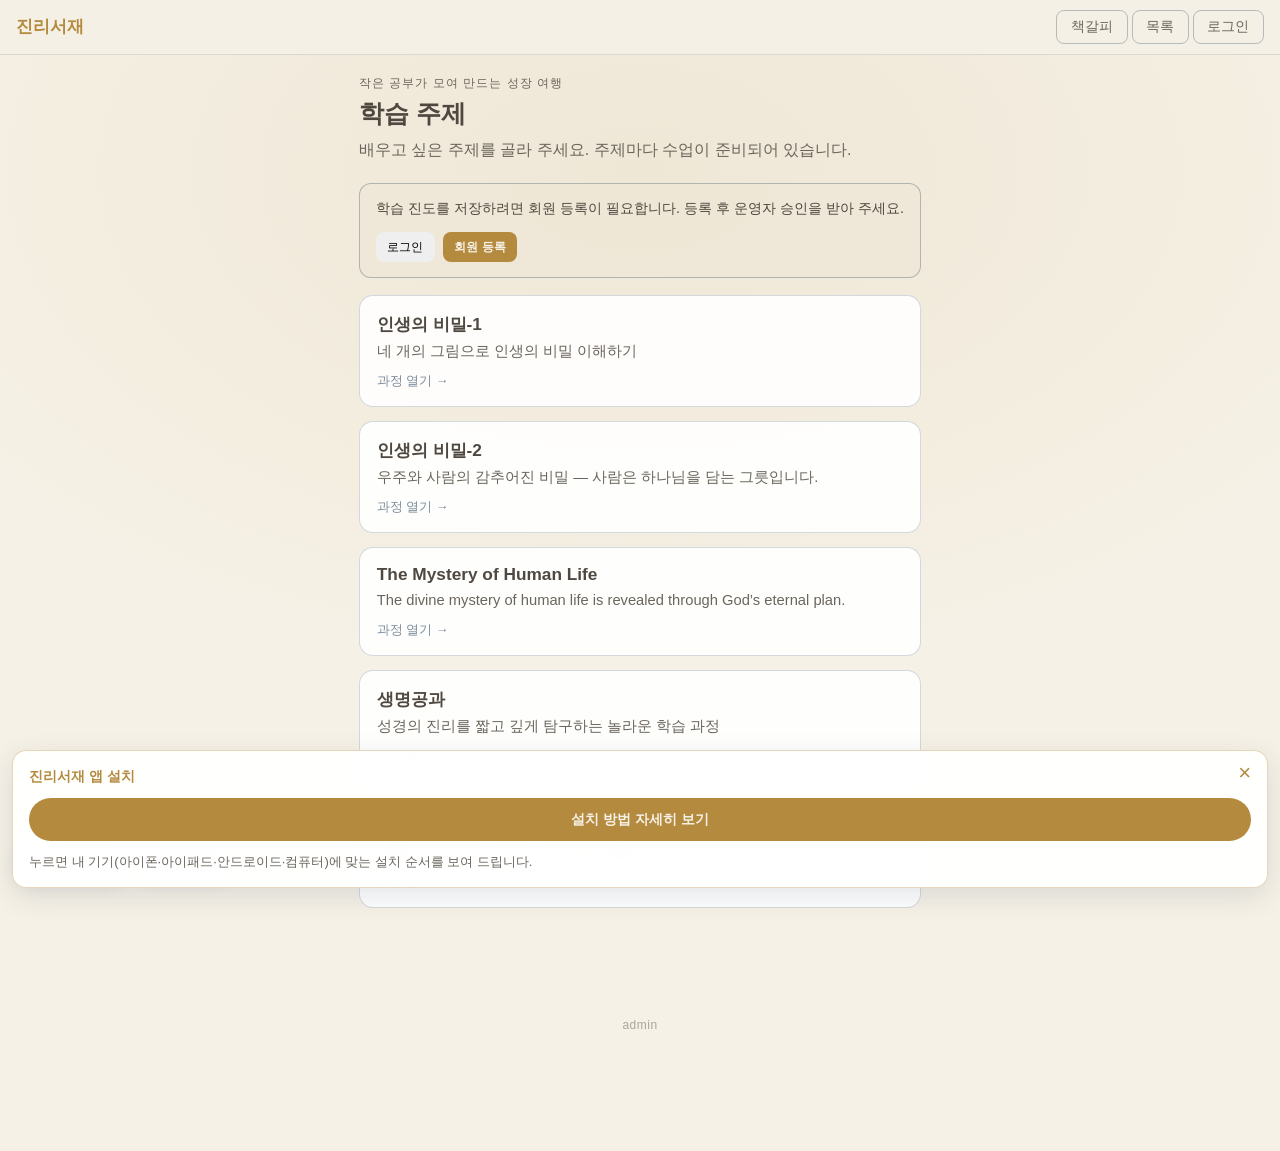
==== commit d45b72bd: "Move admin entry to page footer Co-Authored-By: Claude Sonnet 5.5 <noreply@anthropic.com>" ====
--- a/index.html
+++ b/index.html
@@ -41,7 +41,7 @@
       }
     })();
   </script>
-  <link rel="stylesheet" href="app.css?v=33">
+  <link rel="stylesheet" href="app.css?v=34">
   <script>
     (function () {
       var path = location.pathname || "";
@@ -71,7 +71,6 @@
       <button type="button" id="btn-reset" class="btn btn-ghost" title="목록">목록</button>
       <button type="button" id="btn-account" class="btn btn-ghost" title="로그인·등록" hidden>로그인</button>
       <button type="button" id="btn-member-admin" class="btn btn-ghost" title="회원 관리" hidden>회원관리</button>
-      <button type="button" id="btn-admin" class="btn btn-ghost" title="메인 운영자 모드">운영</button>
     </div>
   </header>
 
@@ -144,6 +143,10 @@
       <p id="focus-trail" class="focus-trail"></p>
     </div>
   </main>
+
+  <footer class="app-footer">
+    <button type="button" id="btn-admin" class="app-footer__admin" title="마스터 운영 모드">admin</button>
+  </footer>
 
   <div id="auth-overlay" class="admin-overlay" hidden>
     <div class="admin-modal">
@@ -430,6 +433,6 @@
   <script src="markdown.js?v=12"></script>
   <script src="scr-link.js?v=2"></script>
   <script src="version.js?v=7"></script>
-  <script src="app.js?v=128"></script>
+  <script src="app.js?v=129"></script>
 </body>
 </html>
--- a/app.css
+++ b/app.css
@@ -2138,6 +2138,27 @@
   cursor: pointer;
 }
 
+/* 맨 아래 마스터 입구 — 눈에 띄지 않게 작고 흐리게. 설치 안내 바에 가리지 않도록 아래 여백을 둔다. */
+.app-footer {
+  display: flex;
+  justify-content: center;
+  padding: 1.5rem 1rem calc(7rem + env(safe-area-inset-bottom, 0px));
+}
+.app-footer__admin {
+  appearance: none;
+  background: none;
+  border: 0;
+  padding: 0.4rem 0.9rem;
+  font: inherit;
+  font-size: 0.75rem;
+  letter-spacing: 0.04em;
+  color: var(--text-muted);
+  opacity: 0.55;
+  cursor: pointer;
+}
+.app-footer__admin:hover,
+.app-footer__admin[aria-pressed="true"] { opacity: 1; color: var(--accent); }
+
 /* 내 계정 창 (설치 안내 창과 같은 틀을 쓴다) */
 .acct-form { margin-top: 12px; }
 .acct-form label { display: block; margin-top: 10px; font-size: 15px; color: var(--text-muted); }
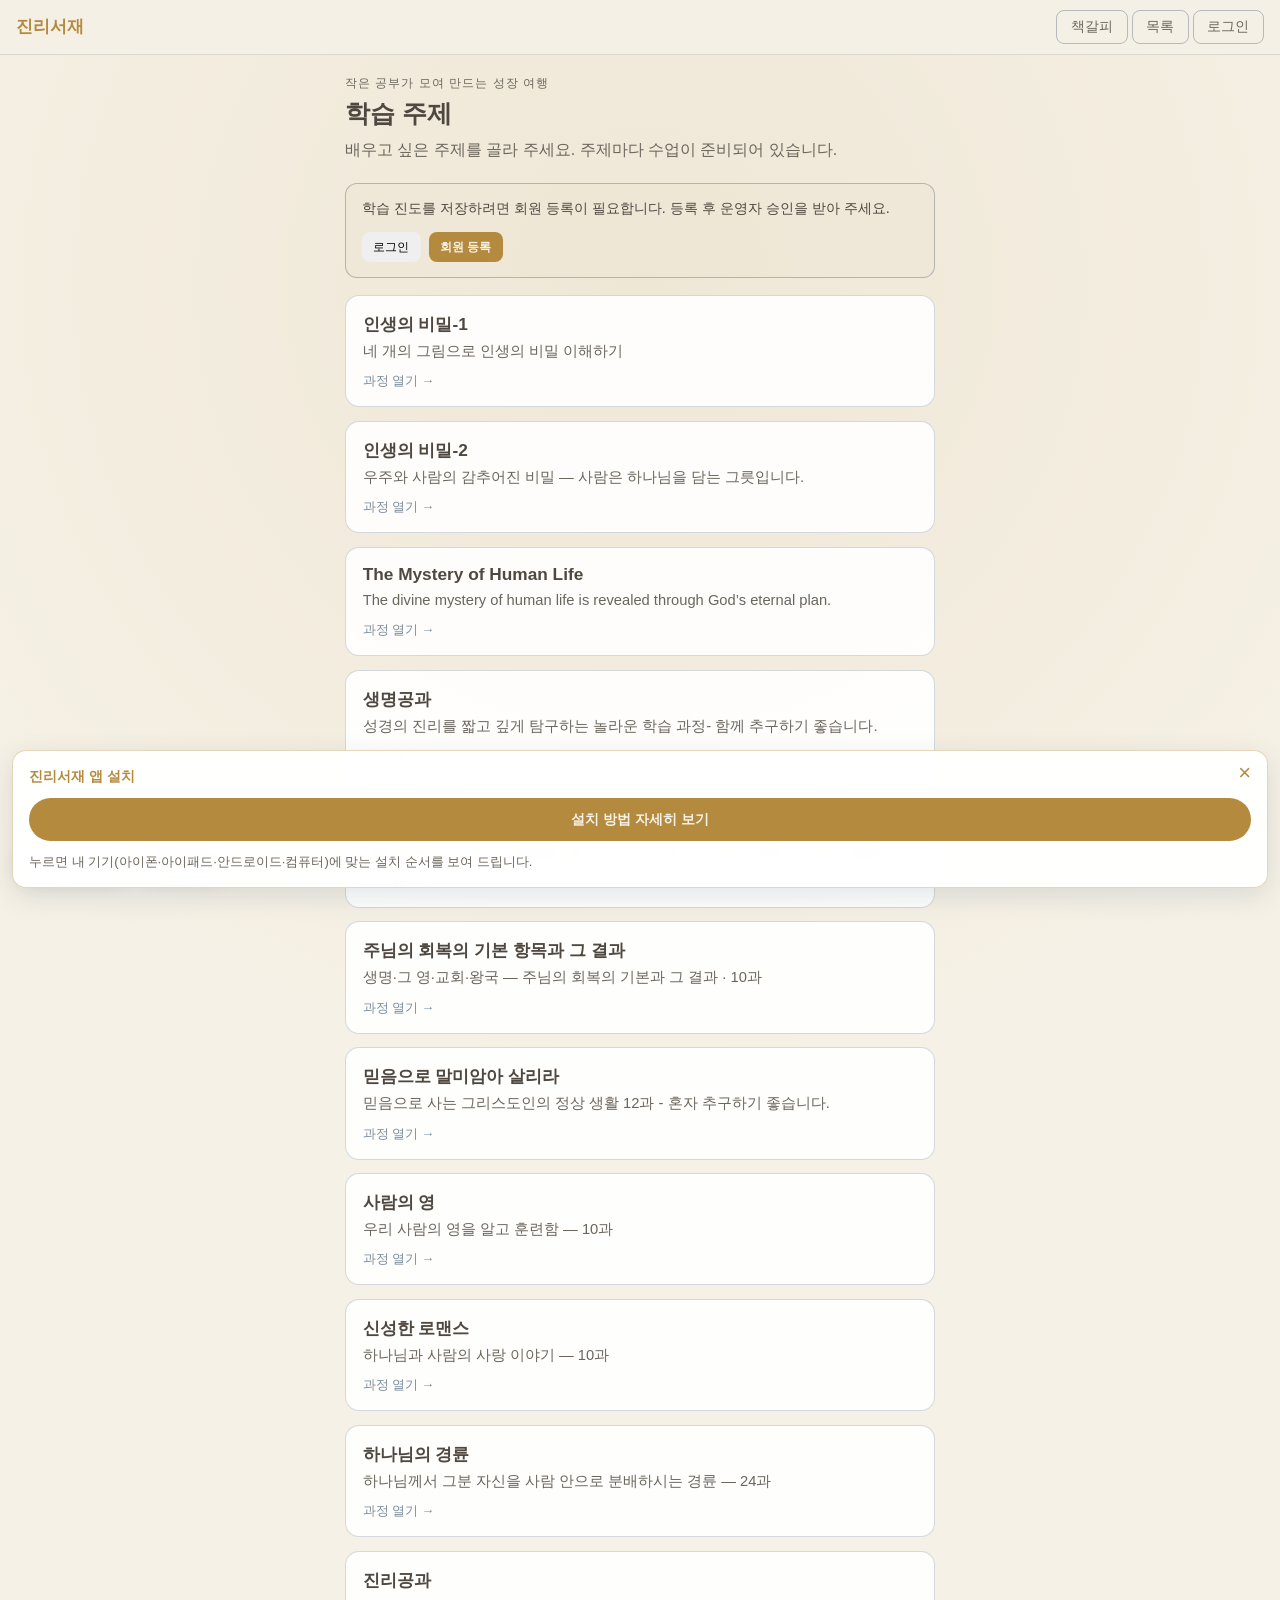
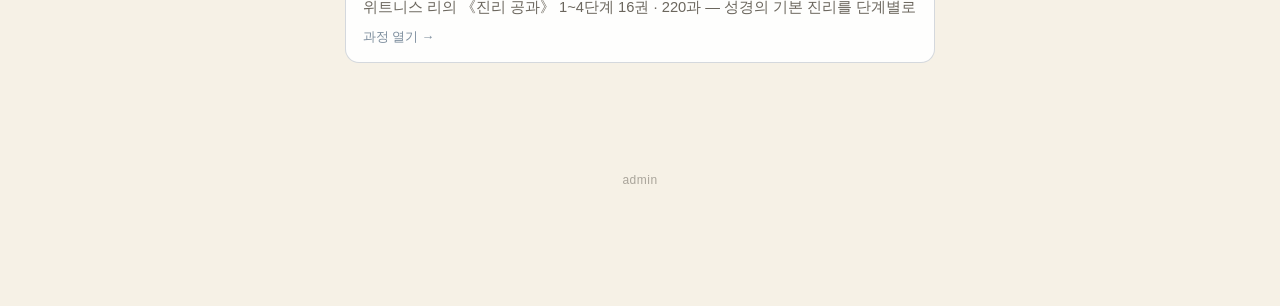
==== commit bd567d85: "Master (admin PIN) can open all lessons in members-only catalogs Co-Authored-By: Claude Opus 5.5 <no" ====
--- a/index.html
+++ b/index.html
@@ -152,7 +152,7 @@
     <div class="admin-modal">
       <h2 id="auth-modal-title">로그인</h2>
       <p id="auth-modal-hint" class="admin-hint">진리서재 학습 진도를 저장하려면 회원 등록하세요. 등록 후 운영자 승인이 필요합니다.</p>
-      <label>휴대폰 <span class="admin-hint-inline">번호만 입력하세요.</span><input type="tel" id="auth-phone" class="admin-input" inputmode="numeric" autocomplete="tel" placeholder="010-0000-0000" maxlength="13"></label>
+      <label>전화번호 <span class="admin-hint-inline">숫자만 입력하세요. 한국 010-0000-0000 · 미국 714-000-0000</span><input type="tel" id="auth-phone" class="admin-input" inputmode="numeric" autocomplete="tel" placeholder="010-0000-0000 또는 714-000-0000" maxlength="16"></label>
       <label>비밀번호<input type="password" id="auth-password" class="admin-input" autocomplete="current-password"></label>
       <label id="auth-name-row" hidden>이름<input type="text" id="auth-name" class="admin-input" autocomplete="name"></label>
       <div class="admin-row">
@@ -223,7 +223,7 @@
     <div class="admin-modal">
       <h2>메인 운영자</h2>
       <p id="admin-hint" class="admin-hint">PIN을 입력하세요</p>
-      <input type="password" id="admin-pin" class="admin-input" inputmode="numeric" autocomplete="off" placeholder="PIN">
+      <input type="password" id="admin-pin" class="admin-input" inputmode="text" autocomplete="off" autocapitalize="off" autocorrect="off" spellcheck="false" placeholder="PIN (영문·숫자)">
       <div class="admin-row">
         <button type="button" id="admin-cancel" class="btn btn-ghost">취소</button>
         <button type="button" id="admin-login" class="btn btn-primary">입장</button>
@@ -433,6 +433,6 @@
   <script src="markdown.js?v=12"></script>
   <script src="scr-link.js?v=2"></script>
   <script src="version.js?v=7"></script>
-  <script src="app.js?v=129"></script>
+  <script src="app.js?v=133"></script>
 </body>
 </html>
